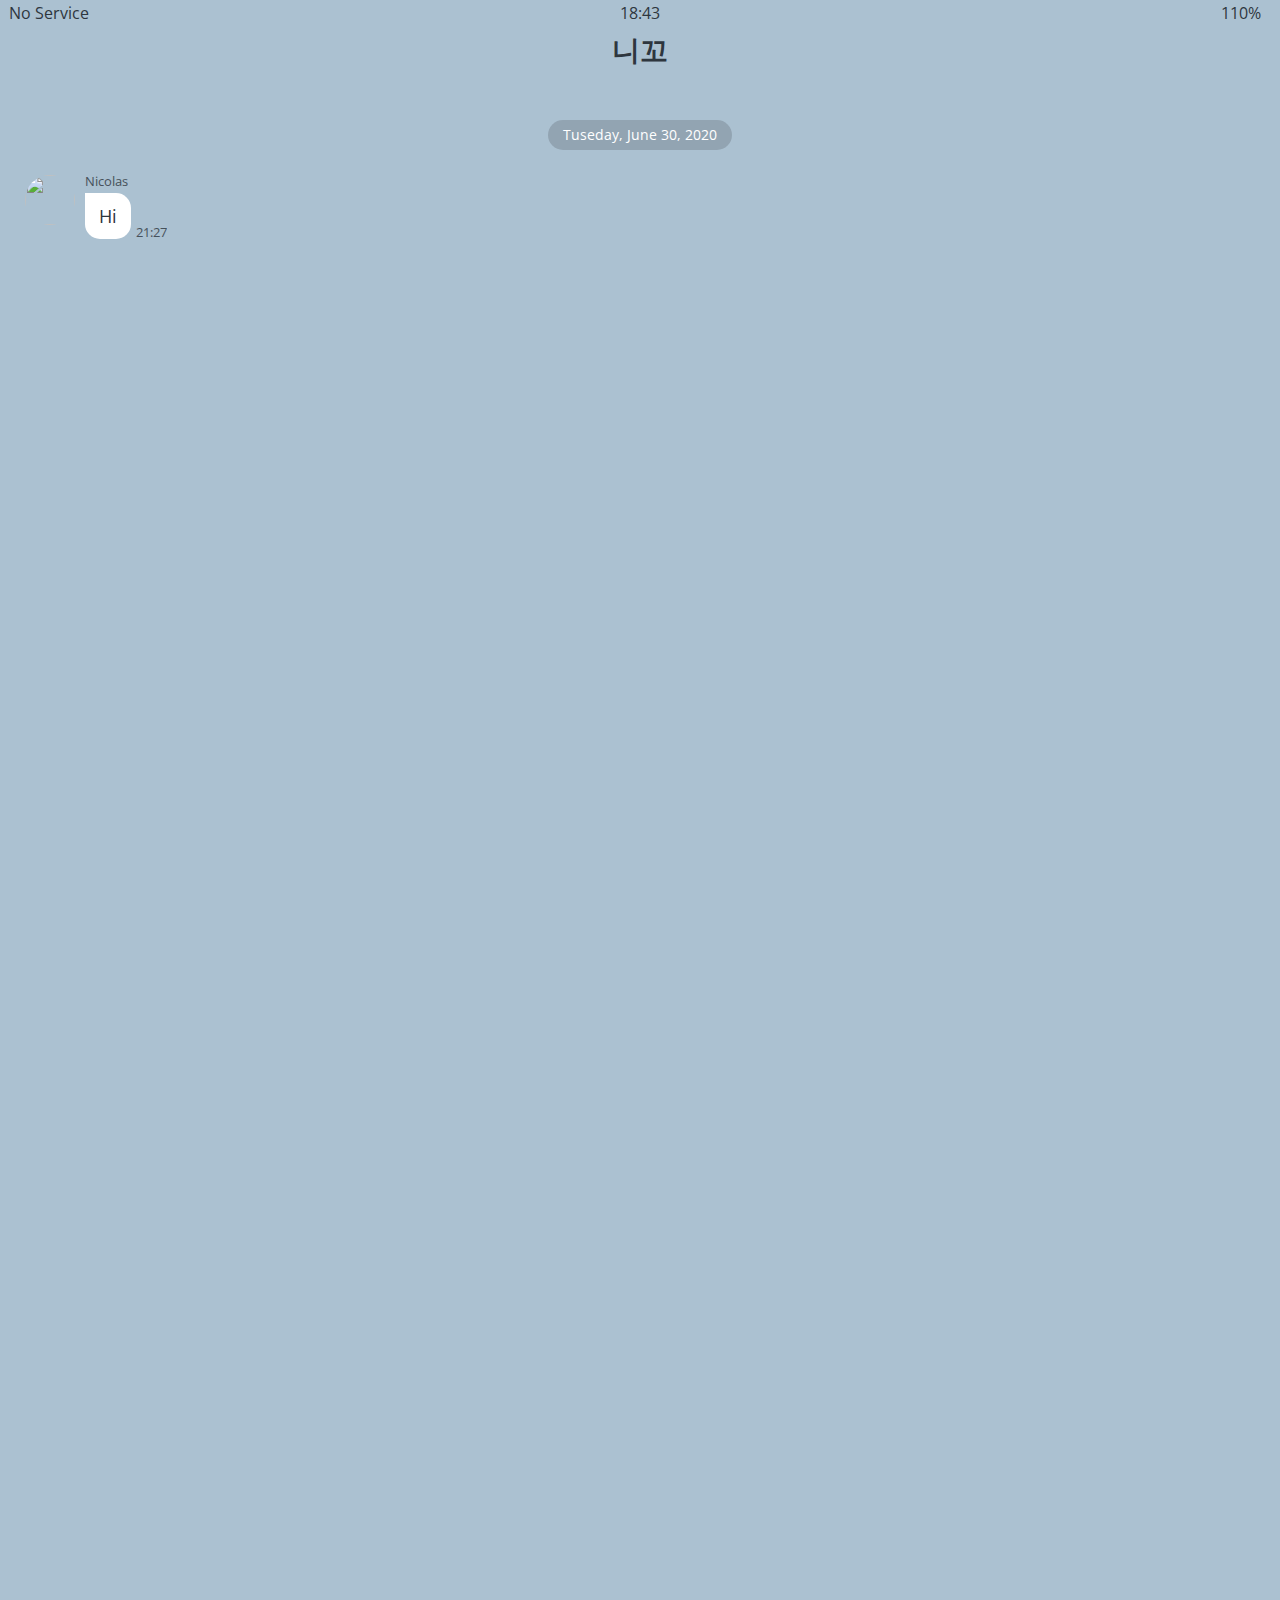
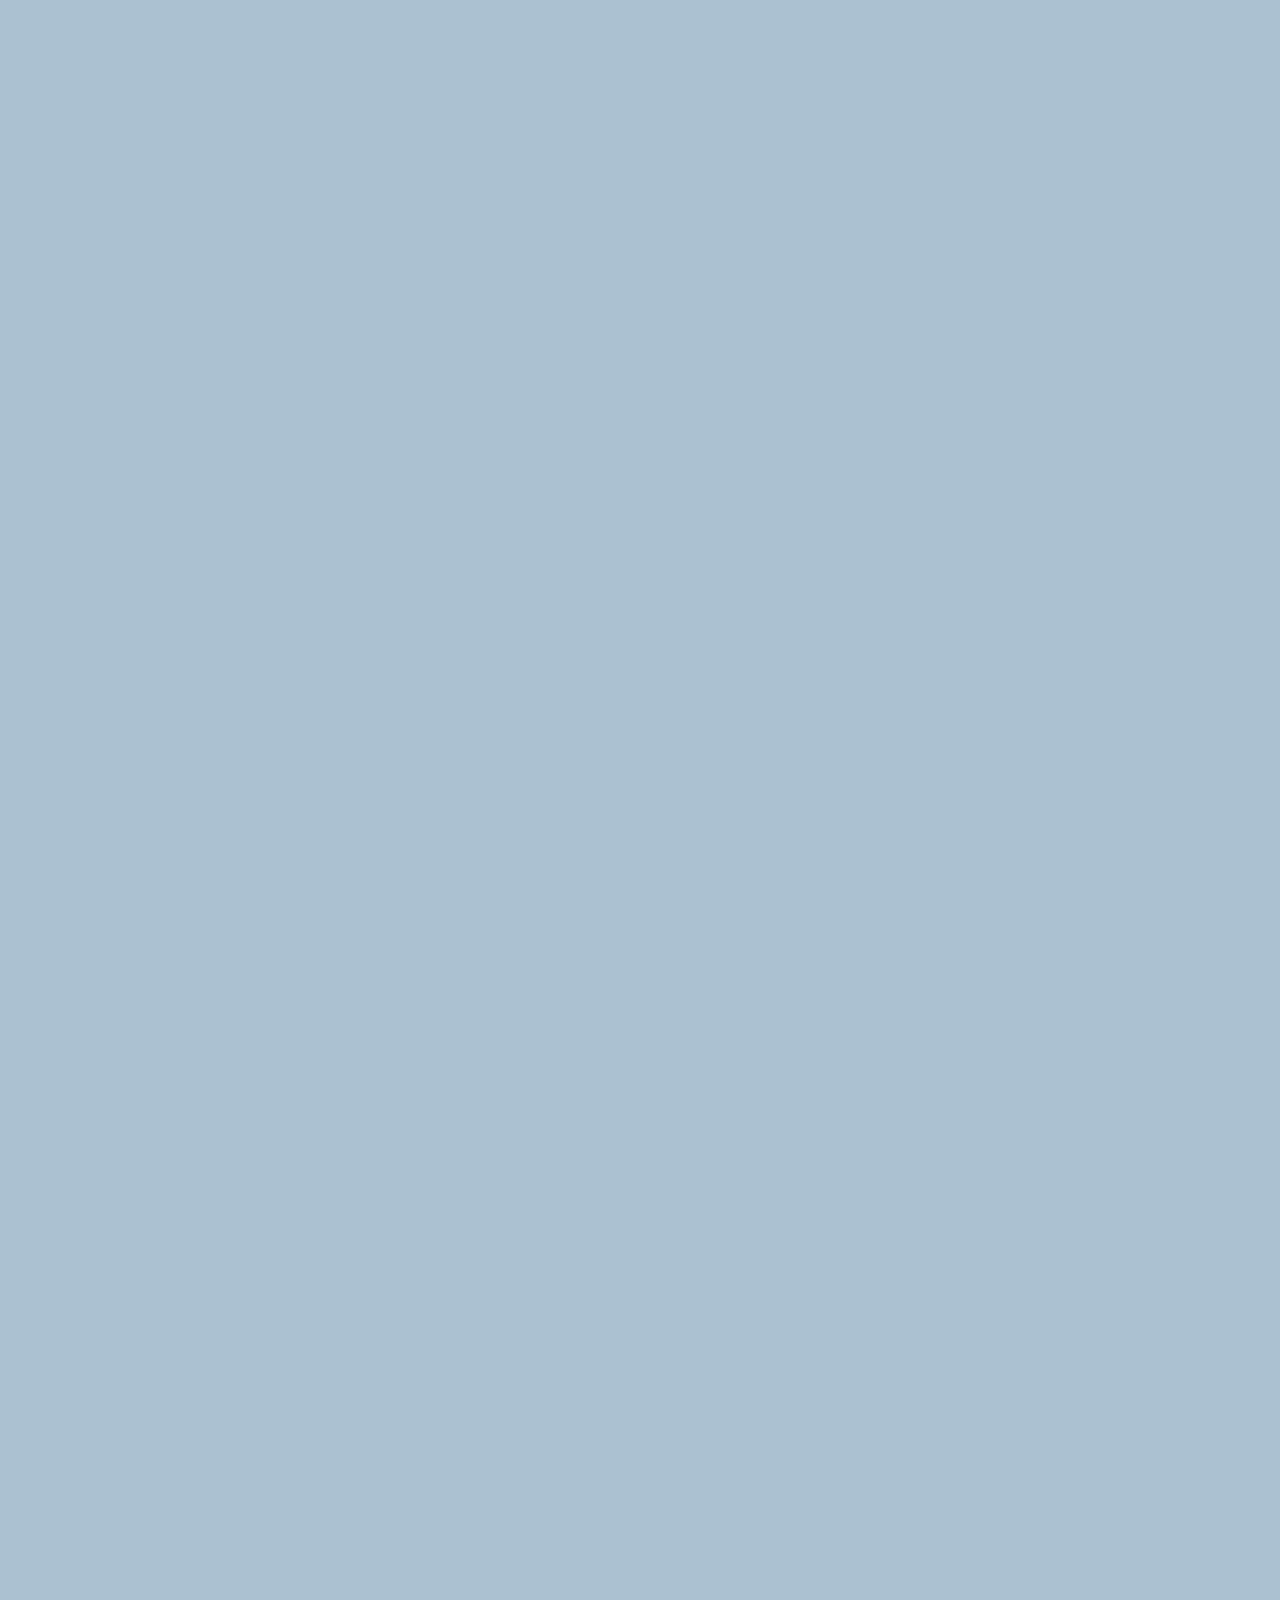
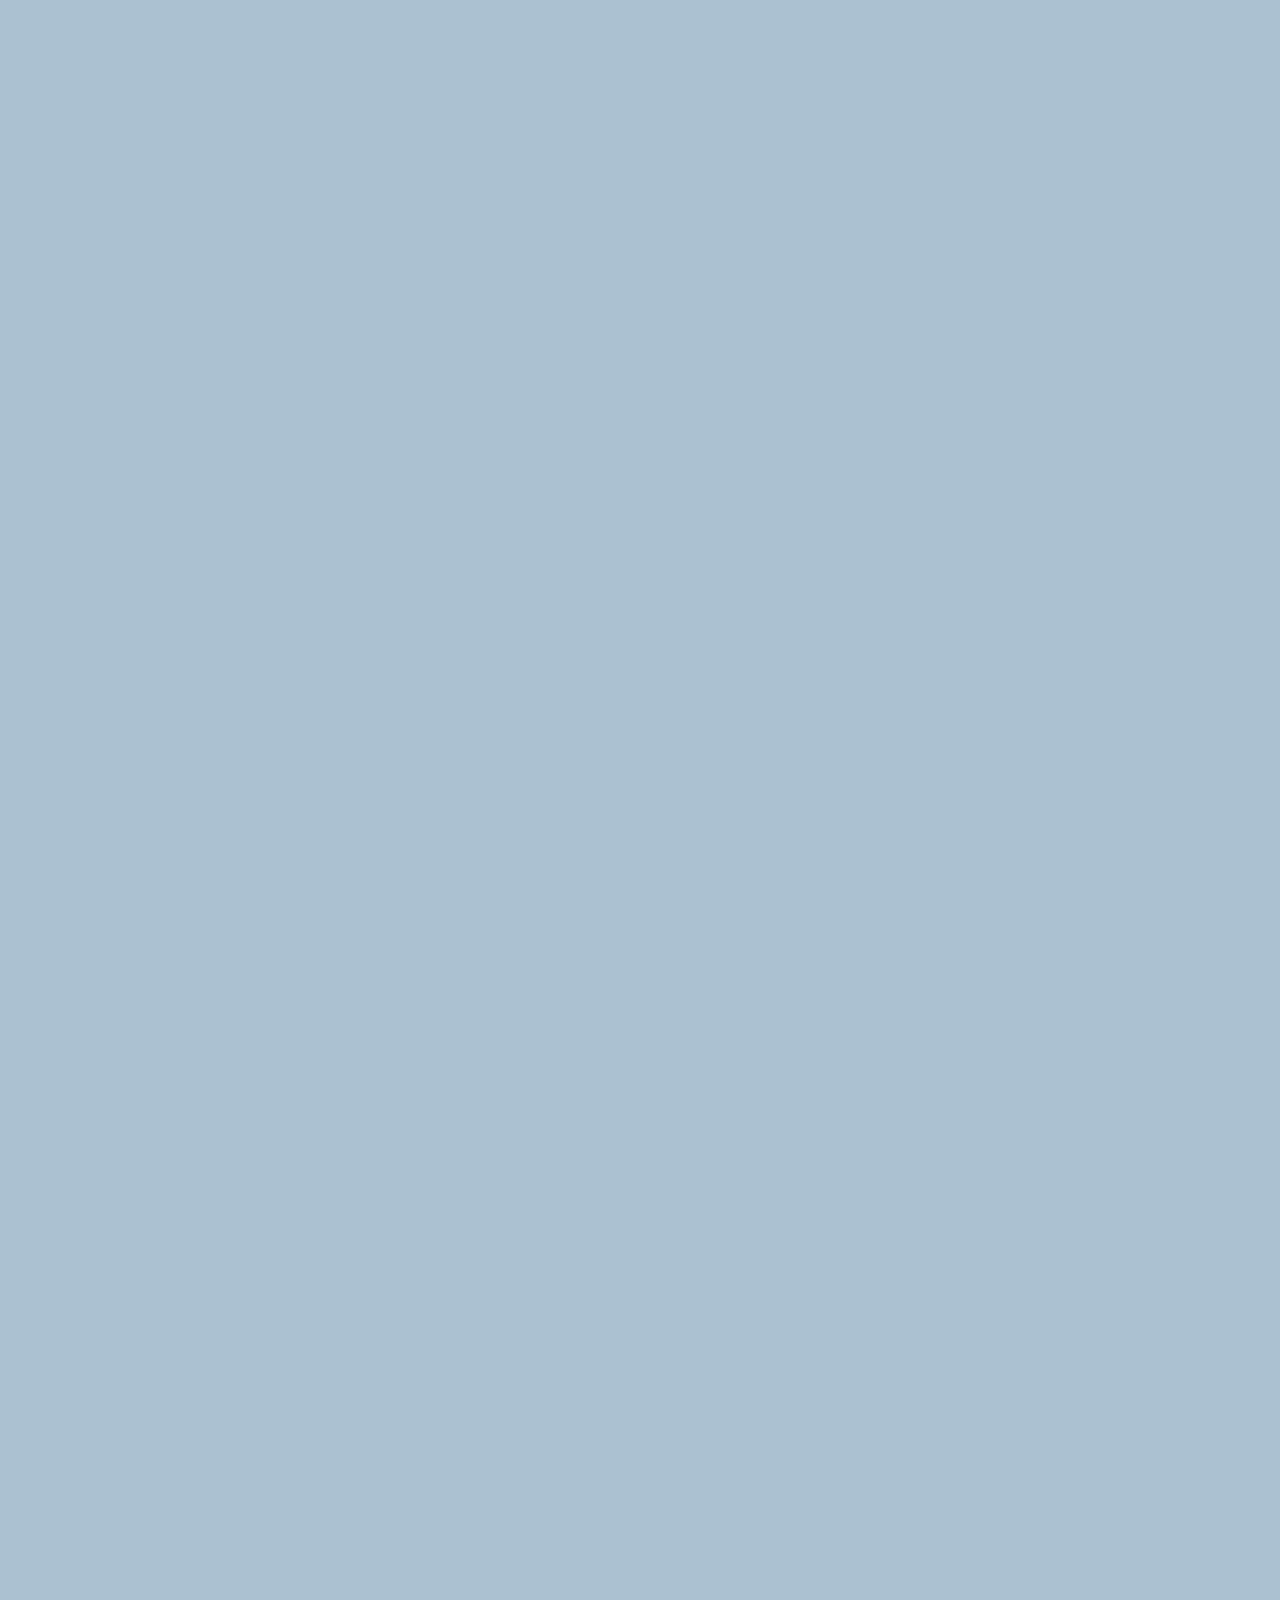
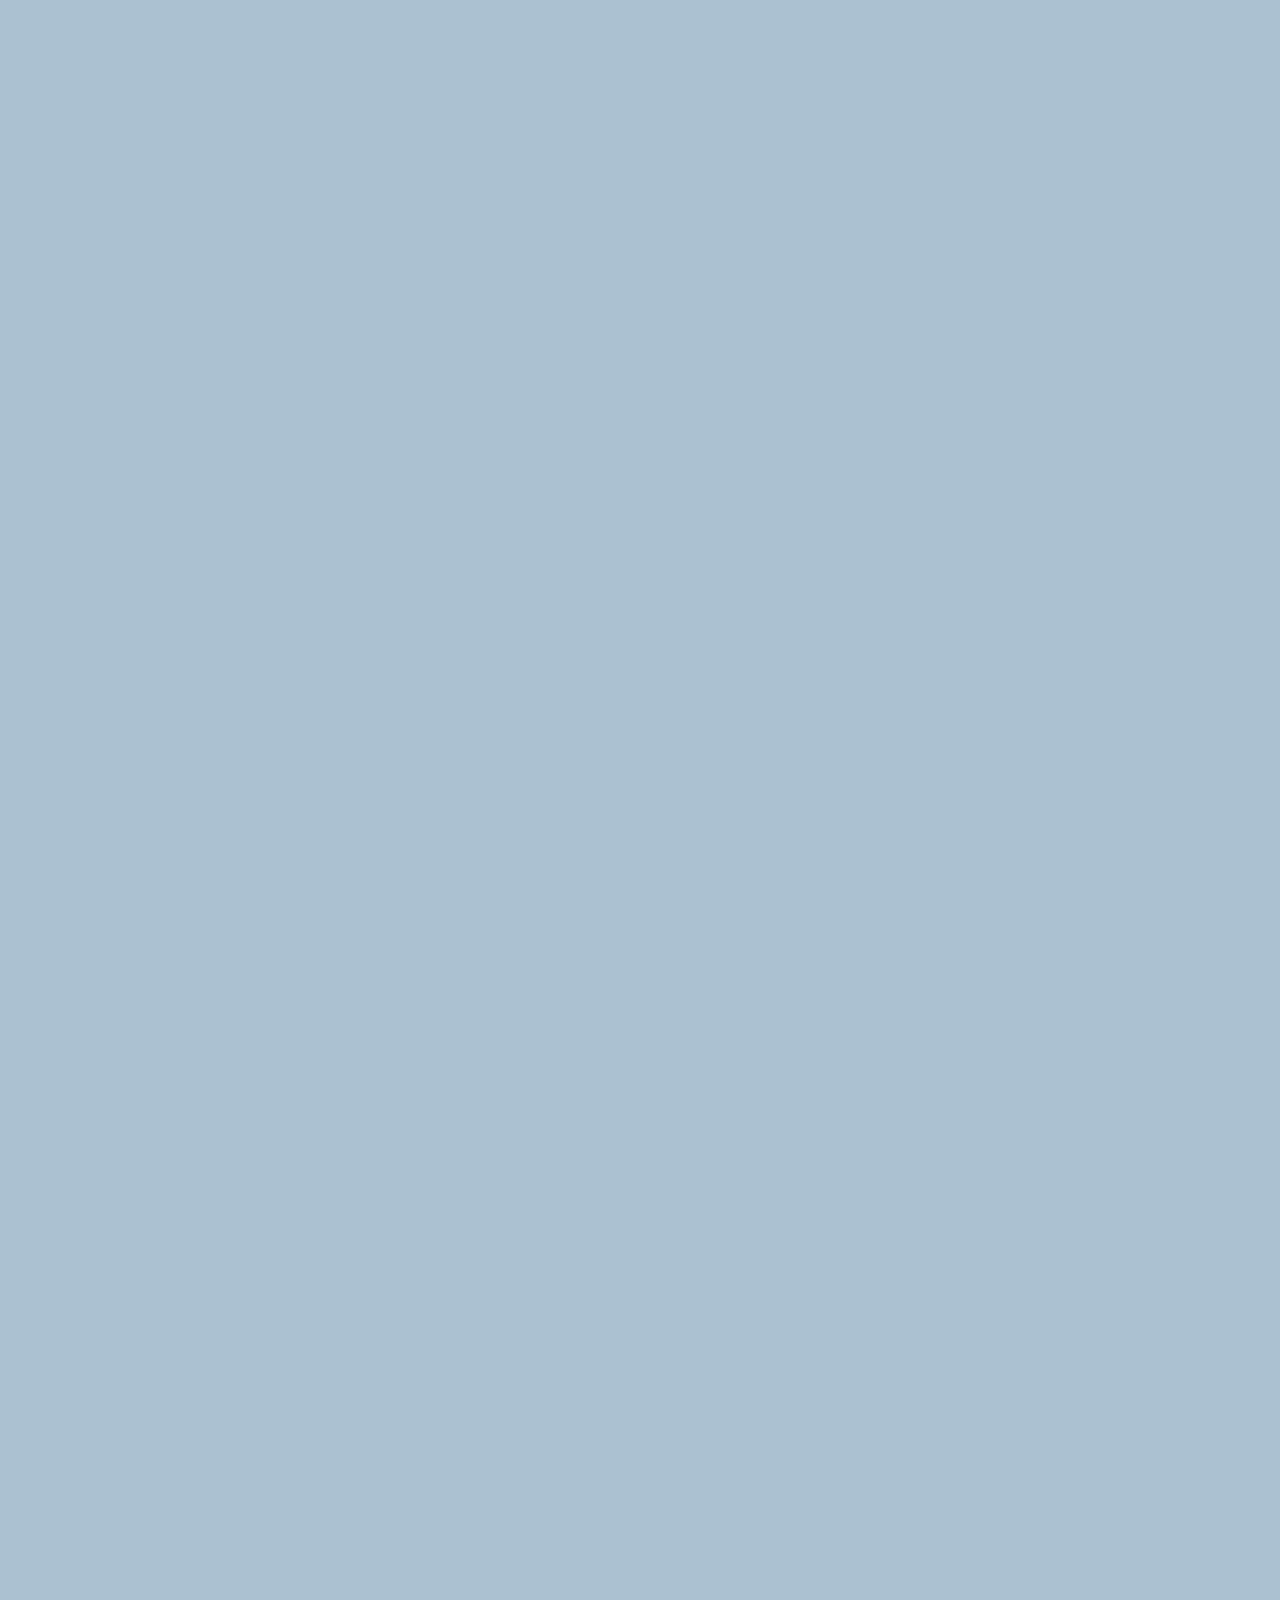
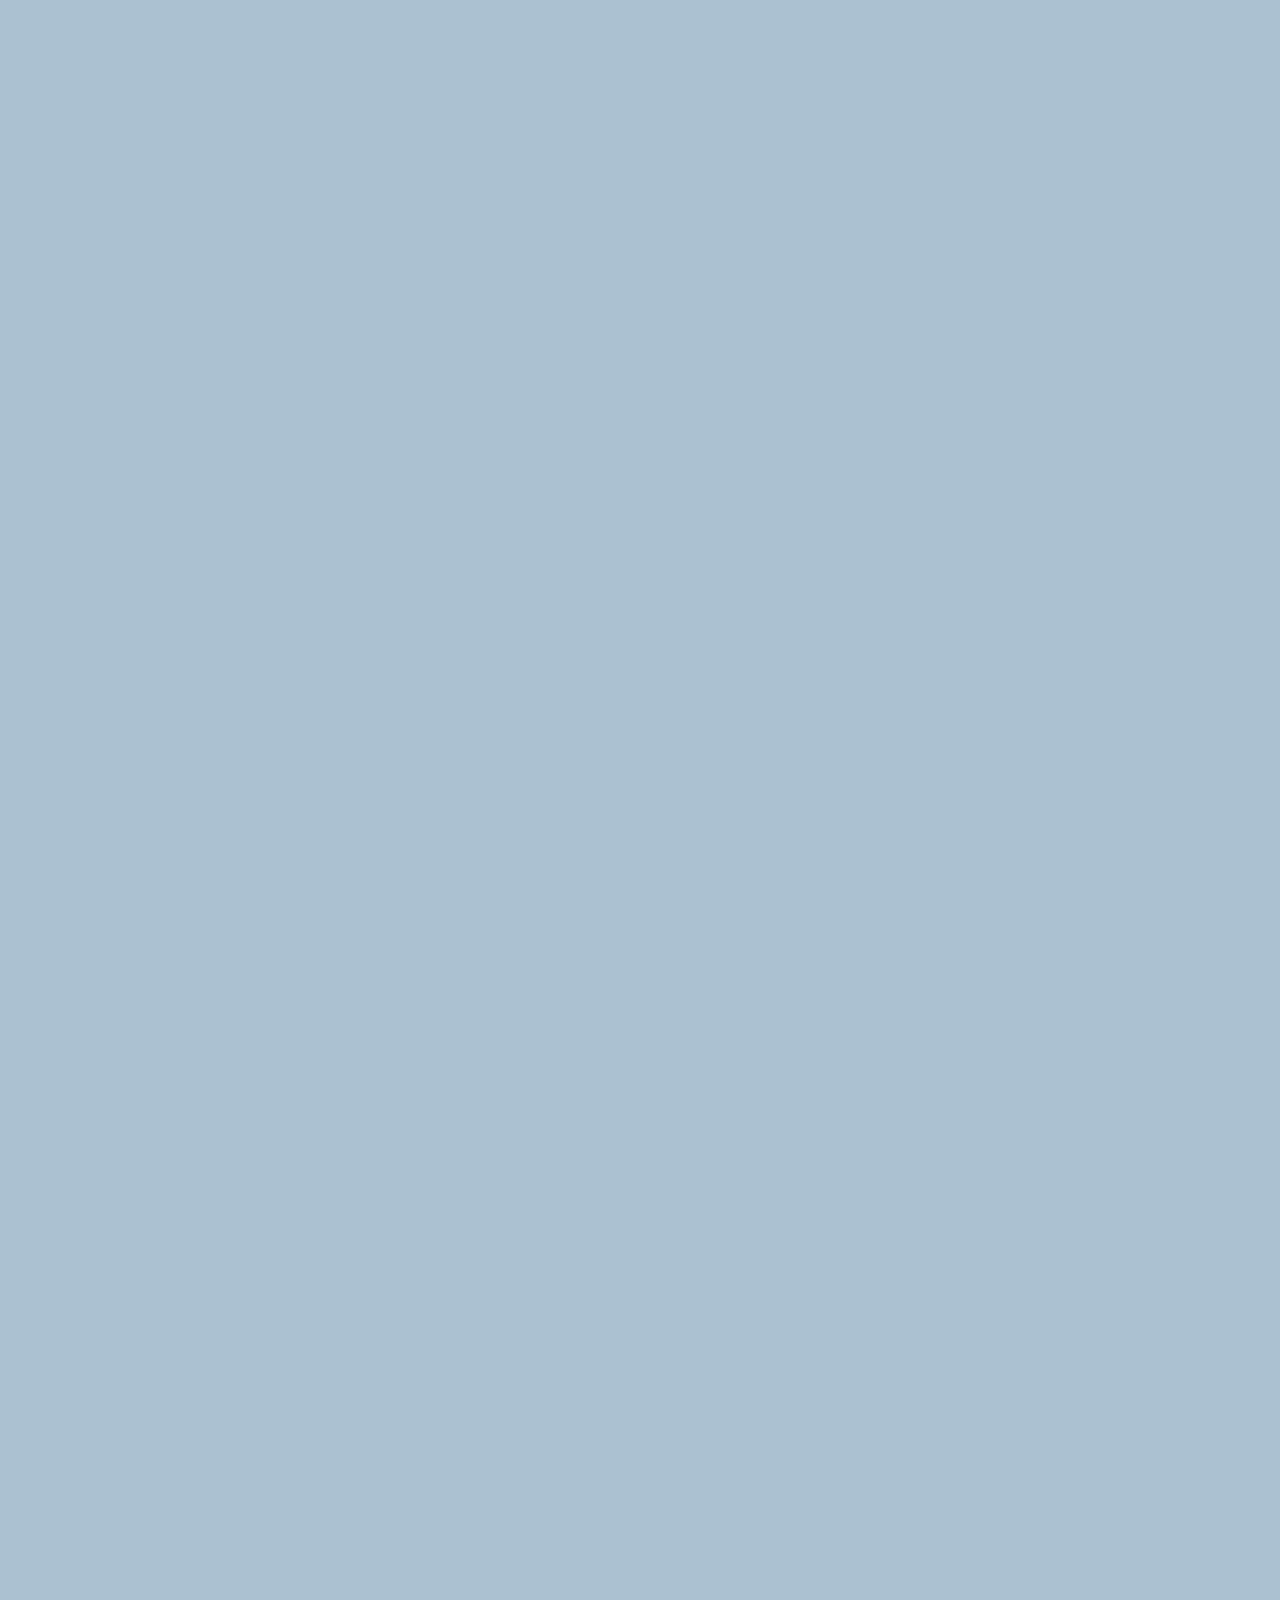
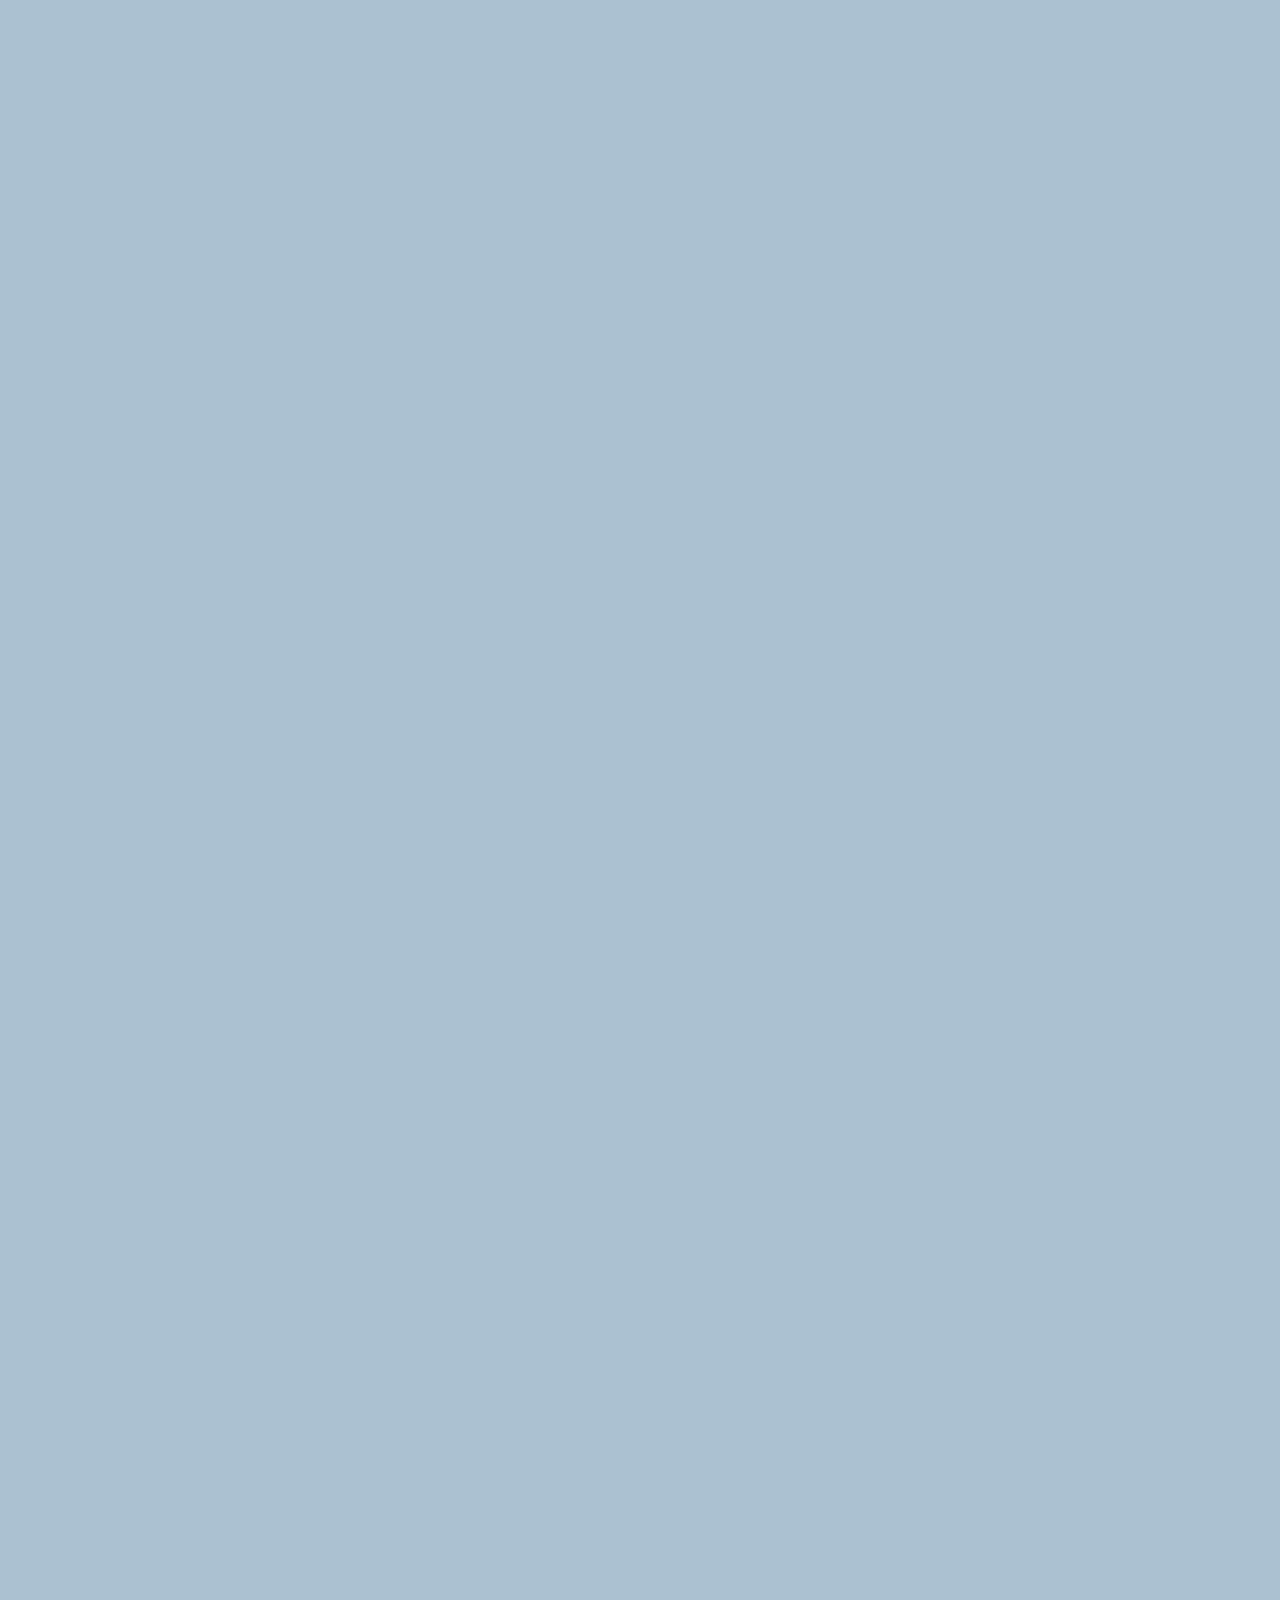
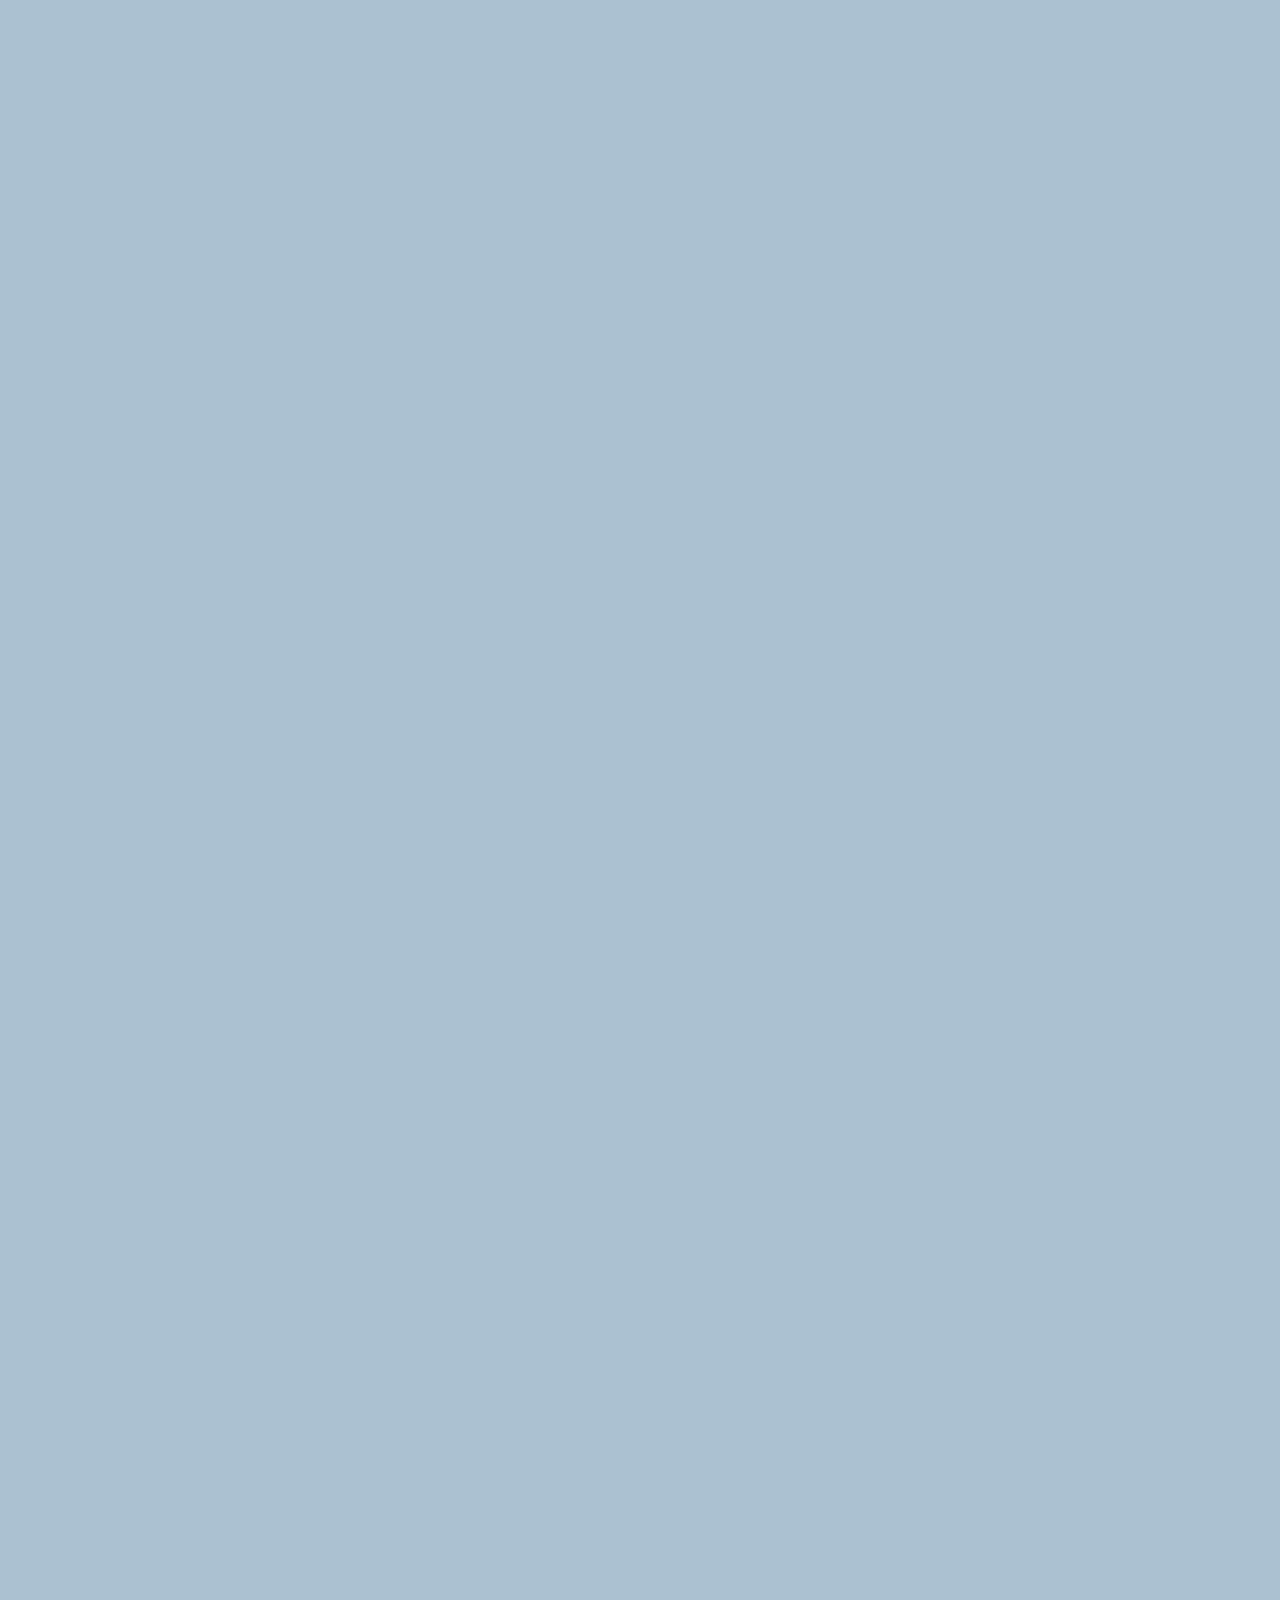
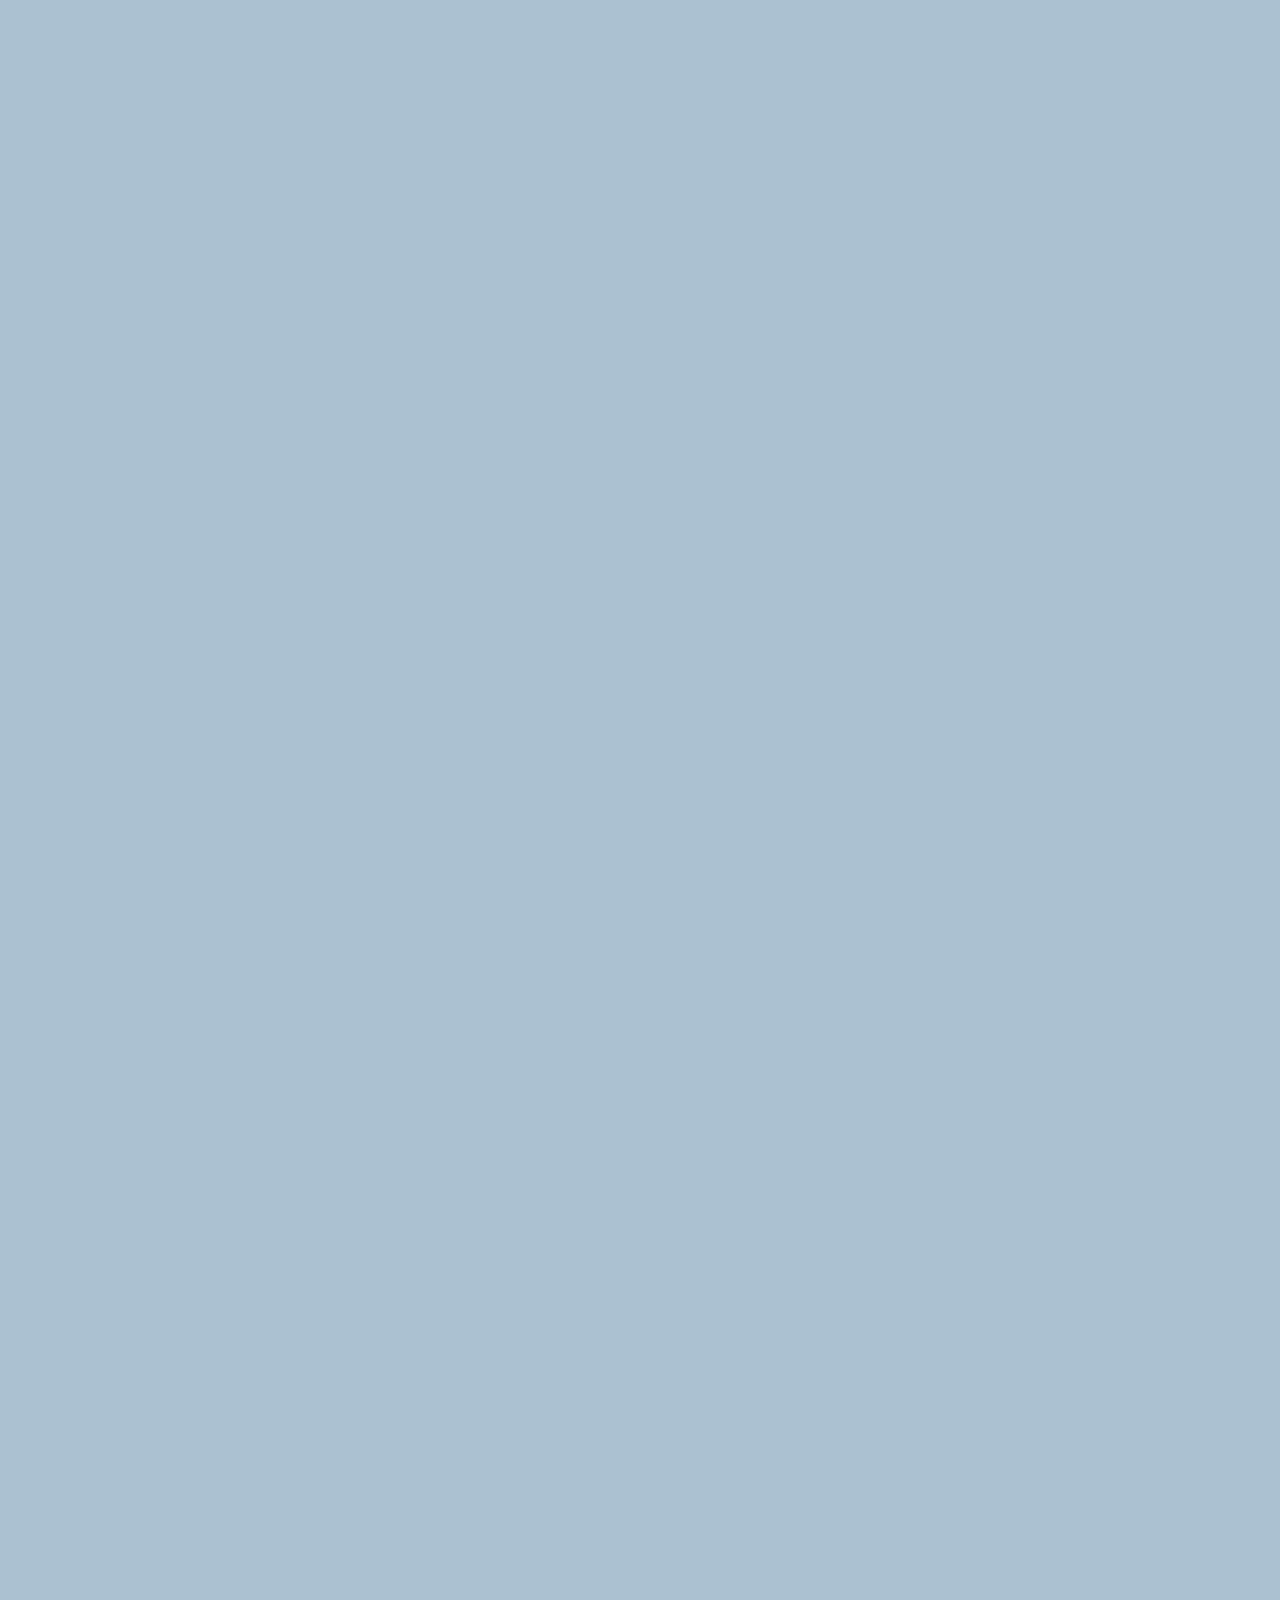
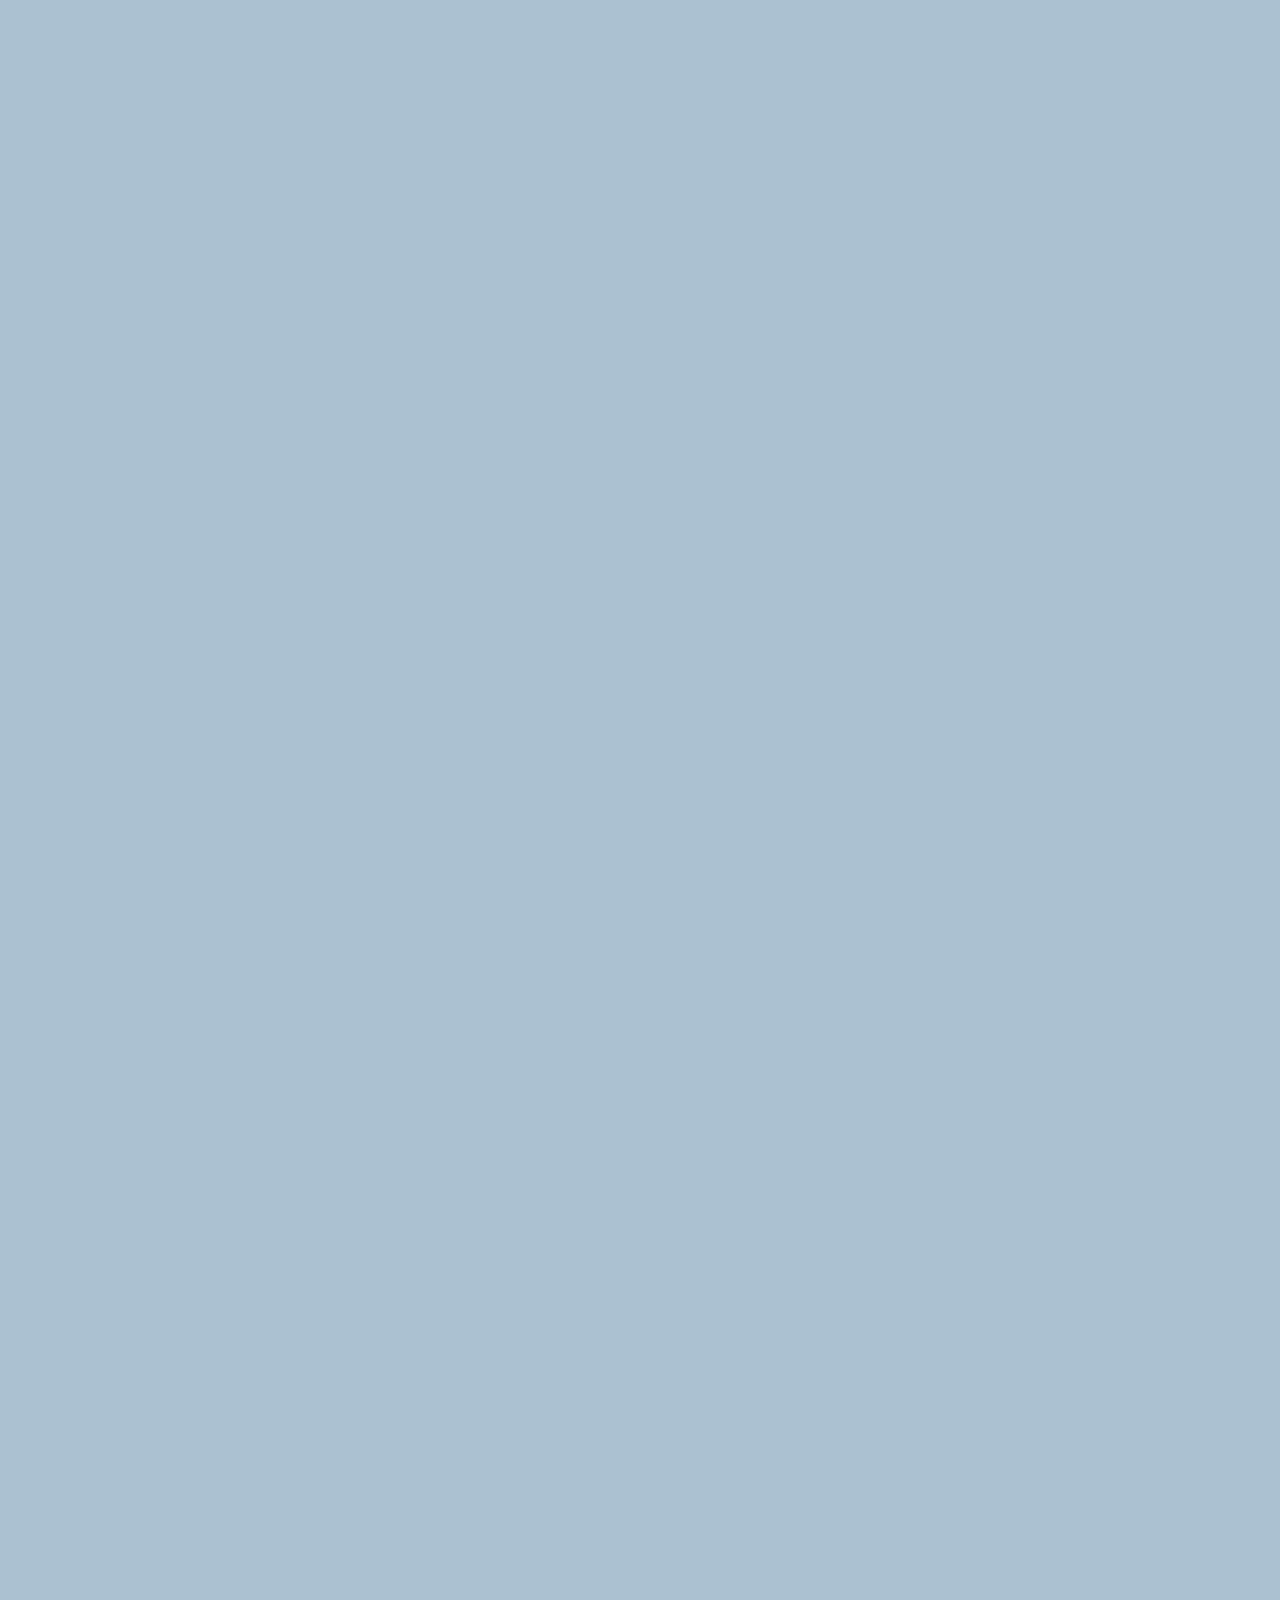
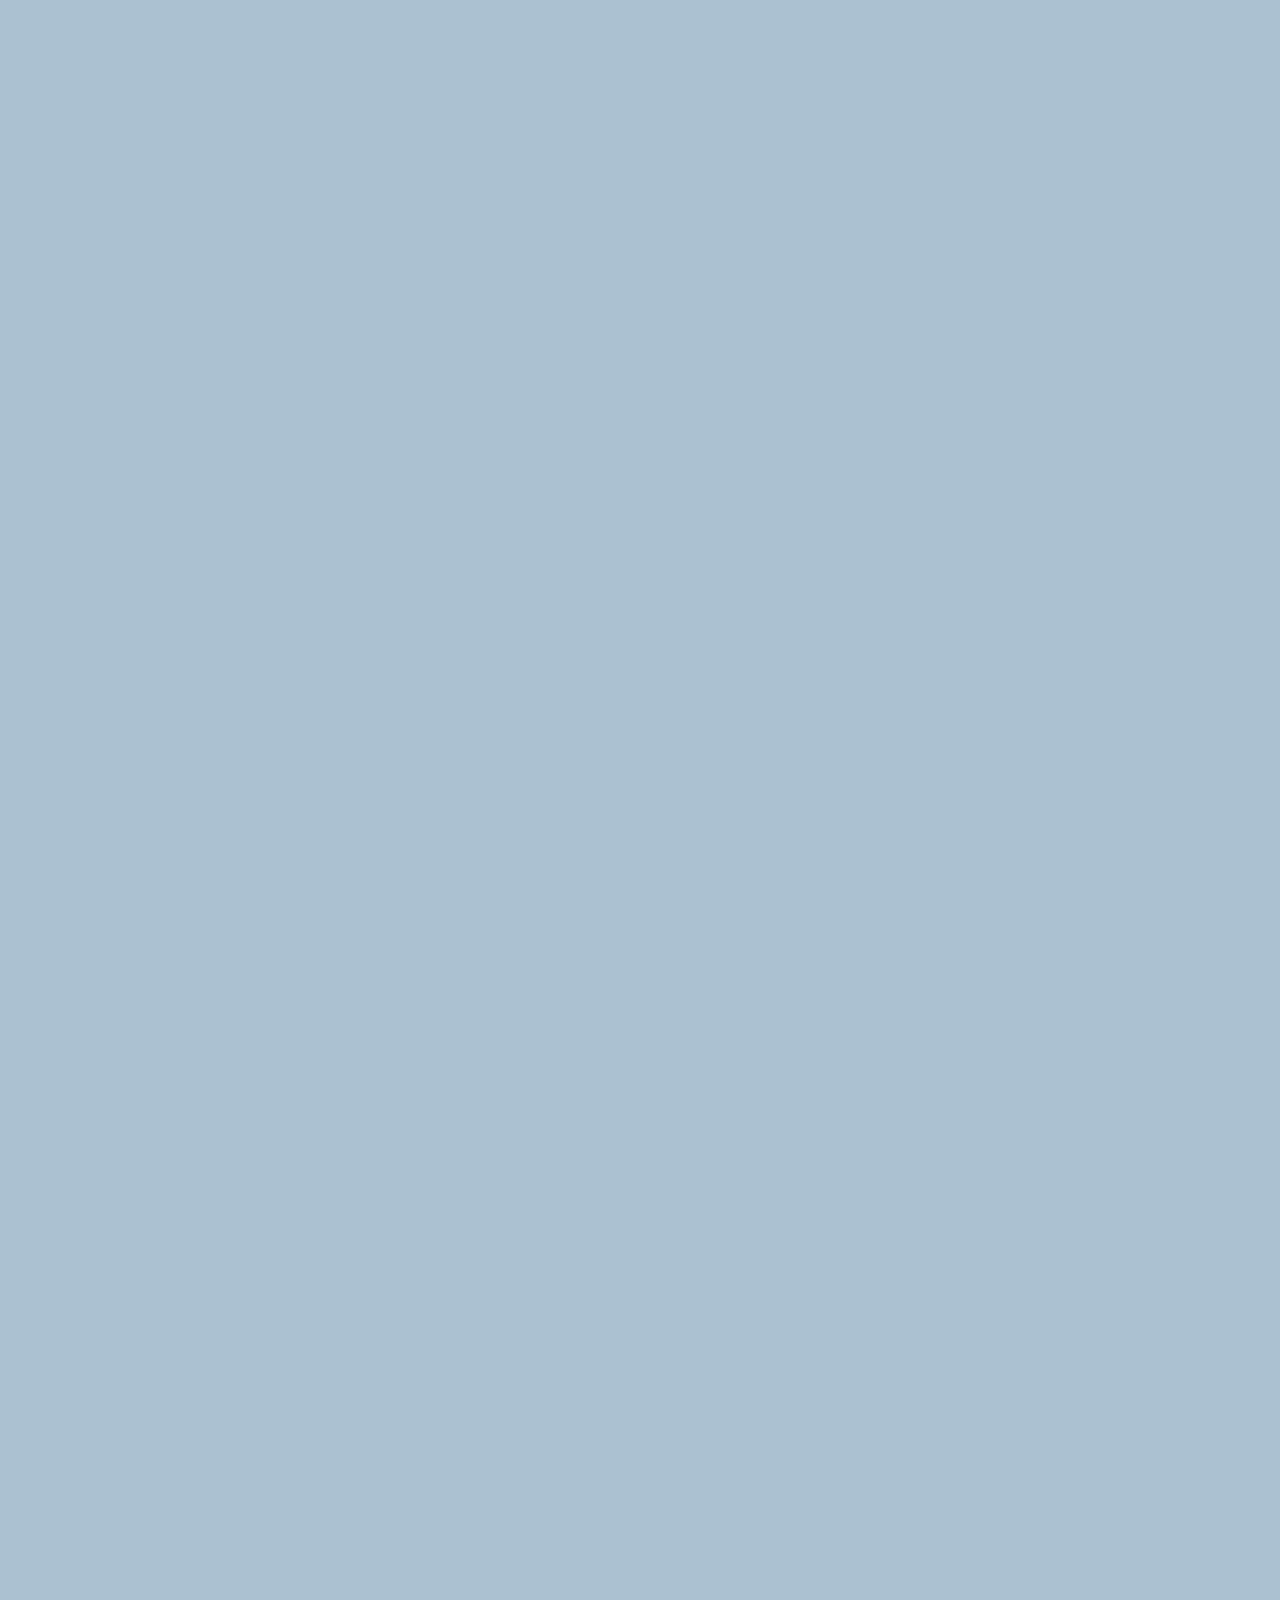
==== chat.html @ ce340d75 "21-01-19" ====
<!DOCTYPE html>
<html lang="en">

<head>
    <link rel="stylesheet" href="css/styles.css" />
    <meta charset="UTF-8">
    <meta http-equiv="X-UA-Compatible" content="IE=edge">
    <meta name="viewport" content="width=device-width, initial-scale=1.0">
    <title>Chat w/ Nico - Kokoa Talk</title>
</head>

<body id="chat-screen">
    <div class="status-bar">
        <div class="status-bar__column">
            <span>No Service</span>
            <!-- To Do : Wifi Icon -->
            <i class="fas fa-wifi"></i>
        </div>
        <div class="status-bar__column">
            <span>18:43</span>
        </div>
        <div class="status-bar__column">
            <span>110%</span>
            <!-- Battery Icon-->
            <!-- Lightning Icon-->
            <i class="fas fa-battery-full fa-lg"></i>
            <i class="fas fa-bolt"></i>

        </div>
    </div>

    <header class="alt-header">
        <div class="alt-header__column">
            <a href="chats.html">
                <i class="fas fa-angle-left fa-3x"></i>
            </a>
        </div>
        <div class="alt-header__column">
            <h1 class="alt-header__title">니꼬</h1>
        </div>
        <div class="alt-header__column">
            <span><i class="fas fa-search fa-lg"></i></span>
            <span><i class="fas fa-bars fa-lg"></i></span>
        </div>

    </header>


    <main class="main-screen main-chat">
        <div class="chat__timestamp">
            Tuseday, June 30, 2020
        </div>
        <div class="message-row">
        <img src="https://avatars3.githubusercontent.com/u/3612017">
        <div class="message-row__content">
            <span class="message__author">Nicolas</span>
            <div class="message__info">
                <span class="message__bubble">Hi</span>
                <span class="message__time">21:27</span>
            </div>
        </div>
        </div>
        
        <div>

        </div>
    </main>


   

    <script src="https://kit.fontawesome.com/6478f529f2.js" crossorigin="anonymous"></script>
</body>

</html>
---- css/styles.css ----
@import url("https://fonts.googleapis.com/css2?family=Open+Sans:wght@400;600&display=swap");
@import "variables.css";
@import "reset.css";
/* screens */
@import "screens/login.css";
@import "screens/friends.css";
@import "screens/find.css";
@import "screens/more.css";
@import "screens/settings.css";

/* components */
@import "components/status-bar.css";
@import "components/nav-bar.css";
@import "components/screen-header.css";
@import "components/user-component.css";
@import "components/badge.css";
@import "components/point.css";
@import "components/icon-row.css";
@import "components/alt-screen-header.css";
@import "components/chat.css";

body {
  font-family: "Open Sans", sans-serif;
  color: #2e363e;
}

.main-screen {
  padding: 0px var(--horizontal-space);
}
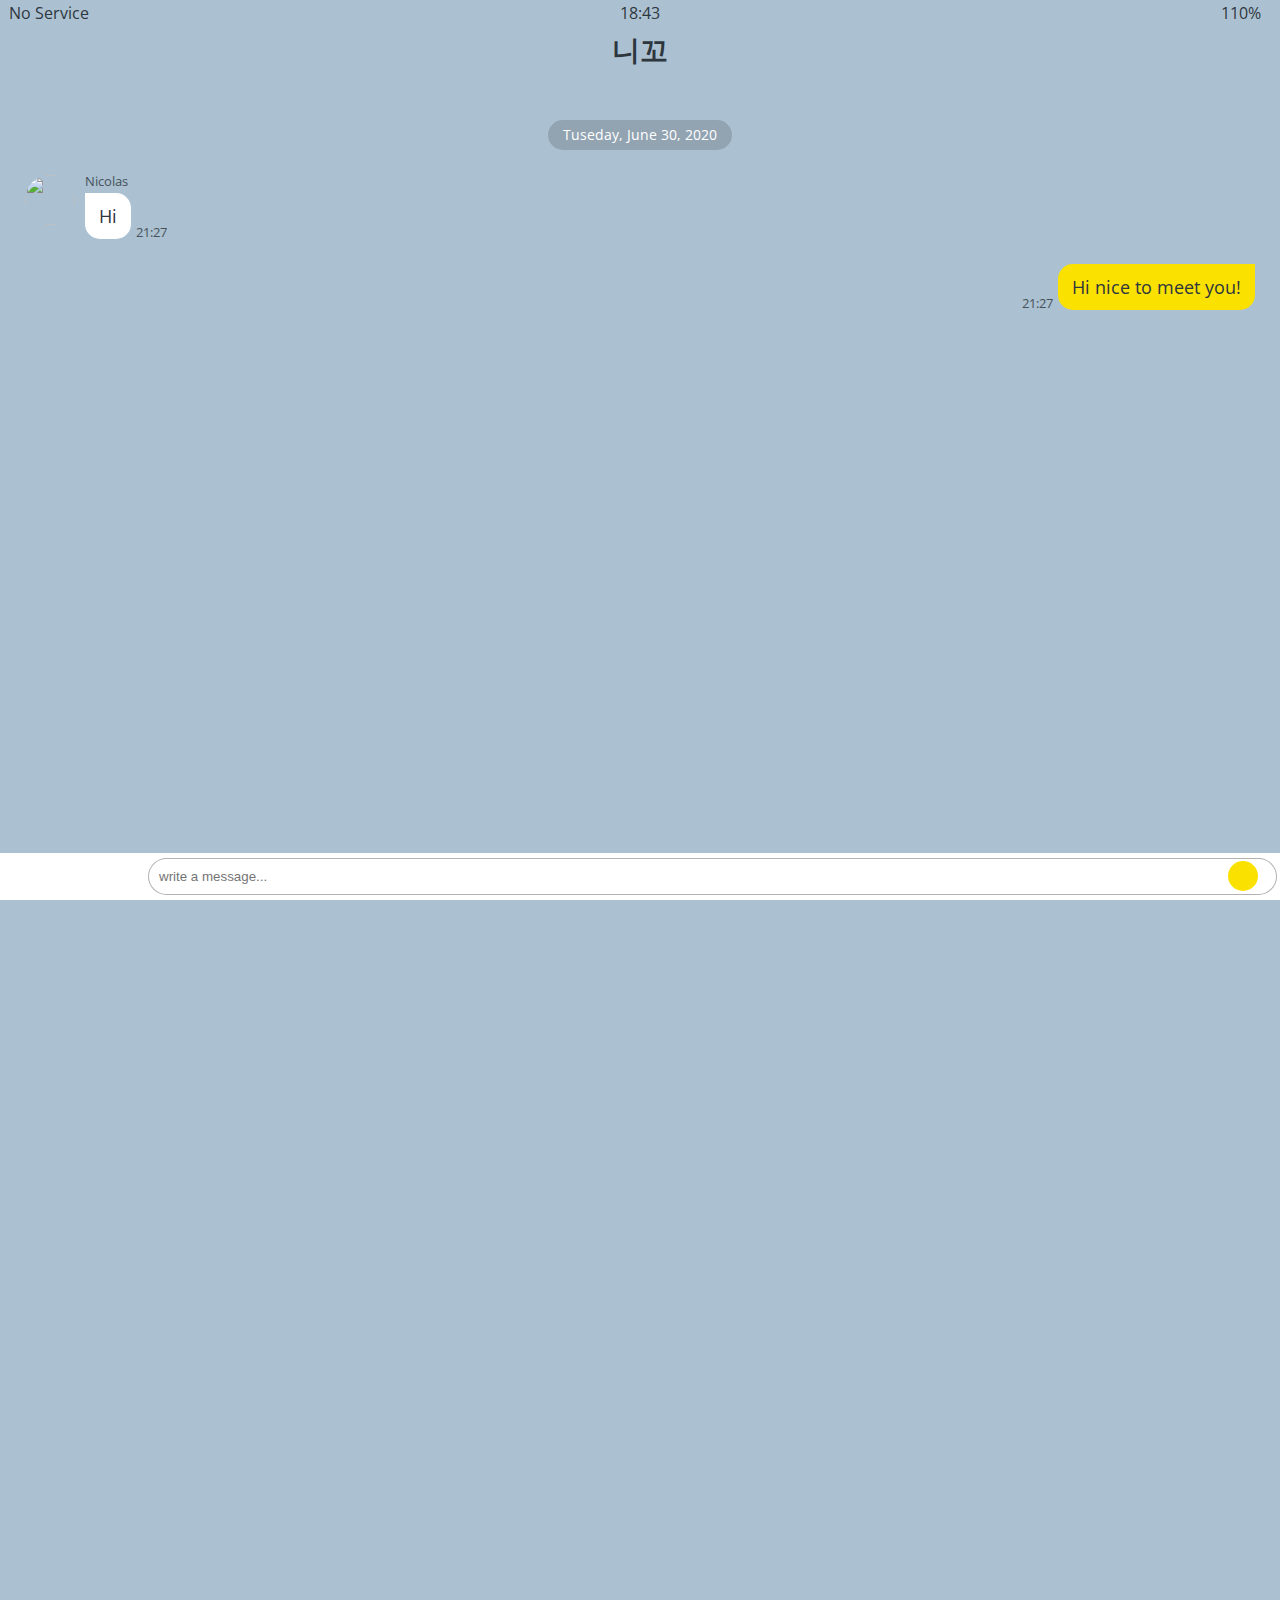
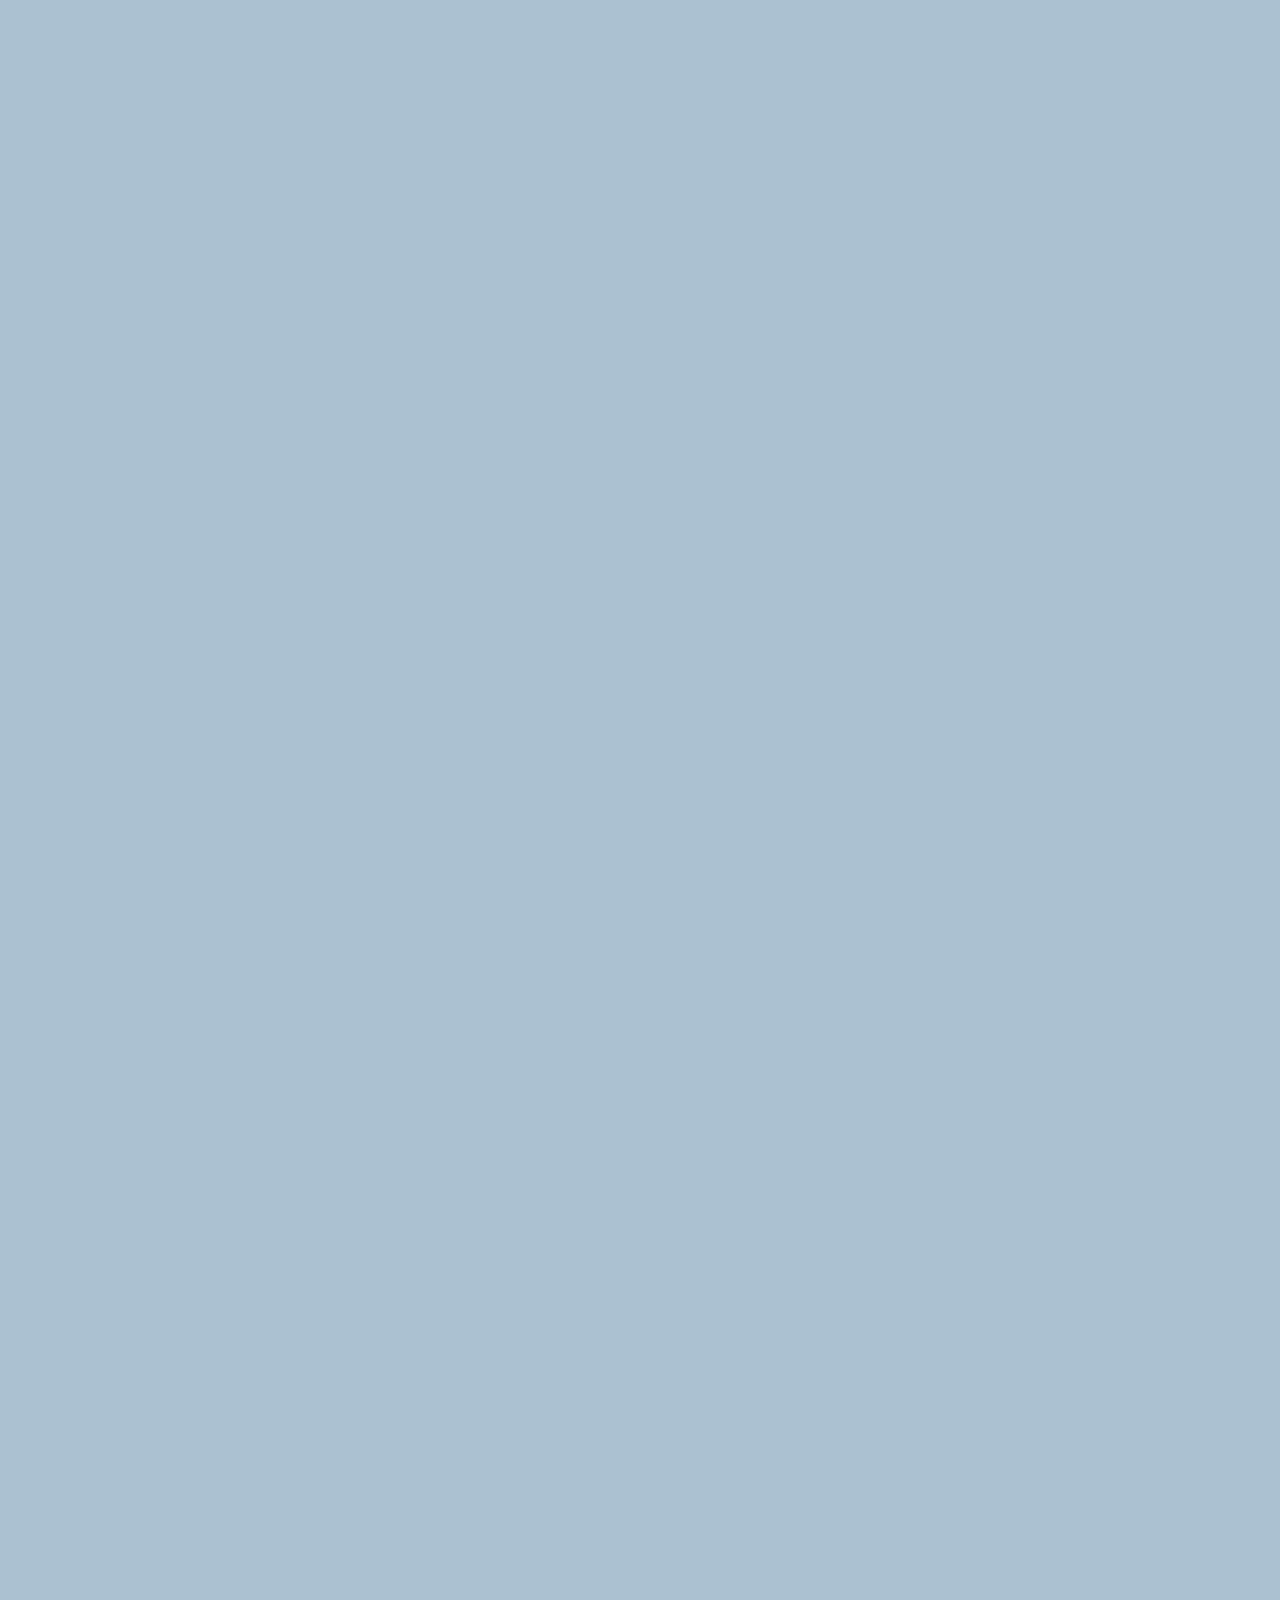
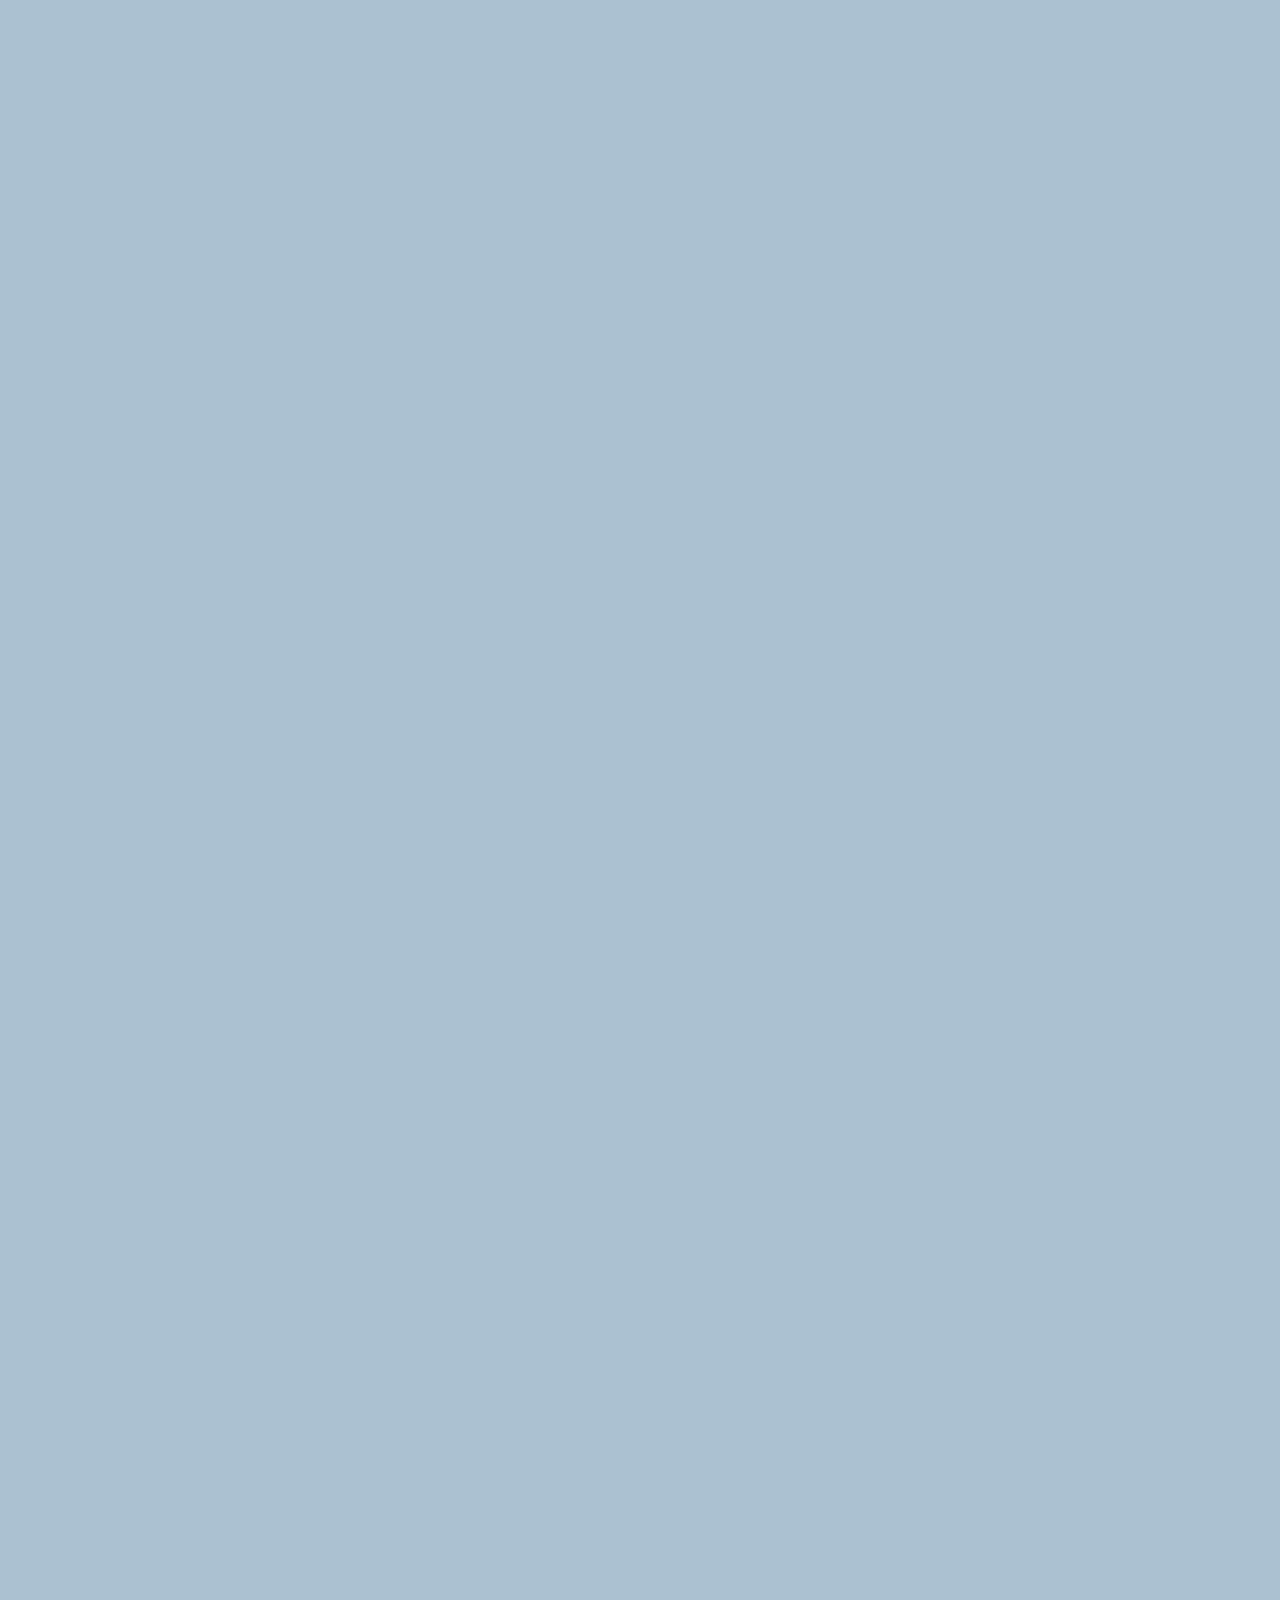
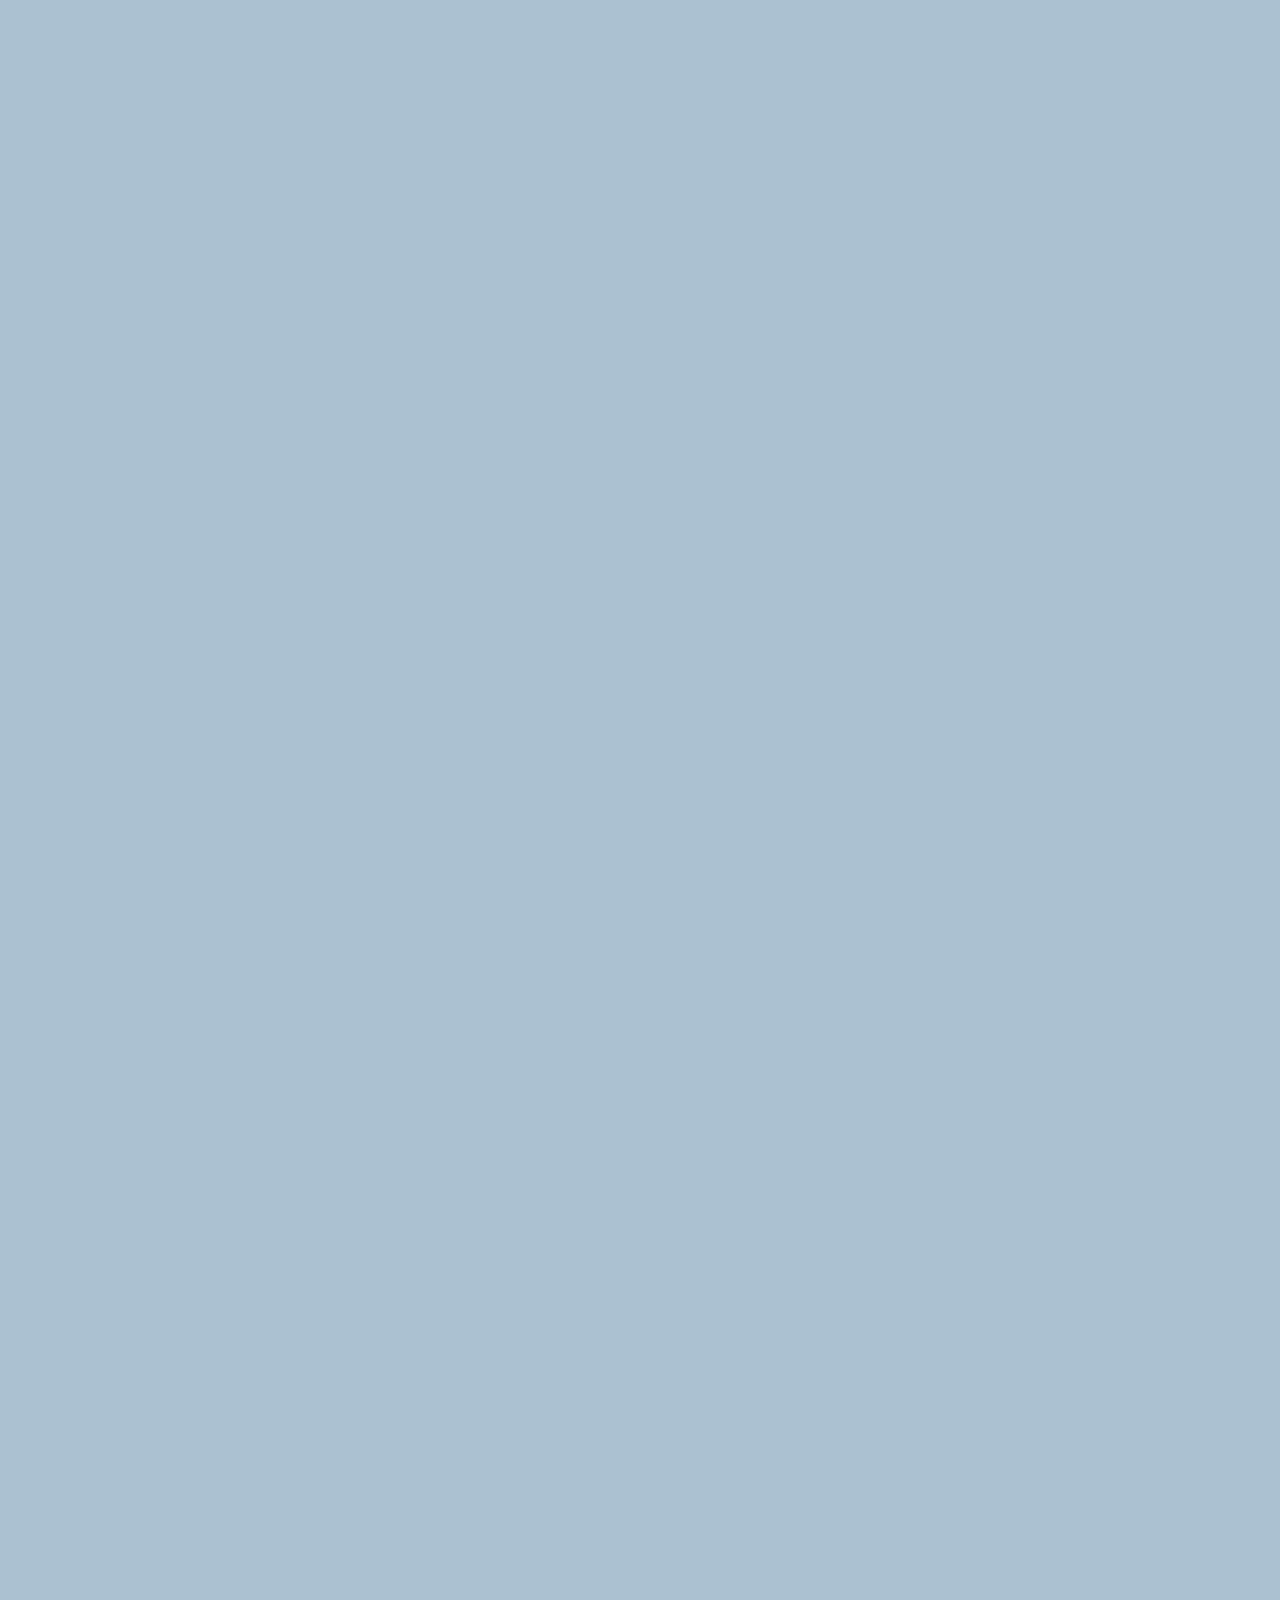
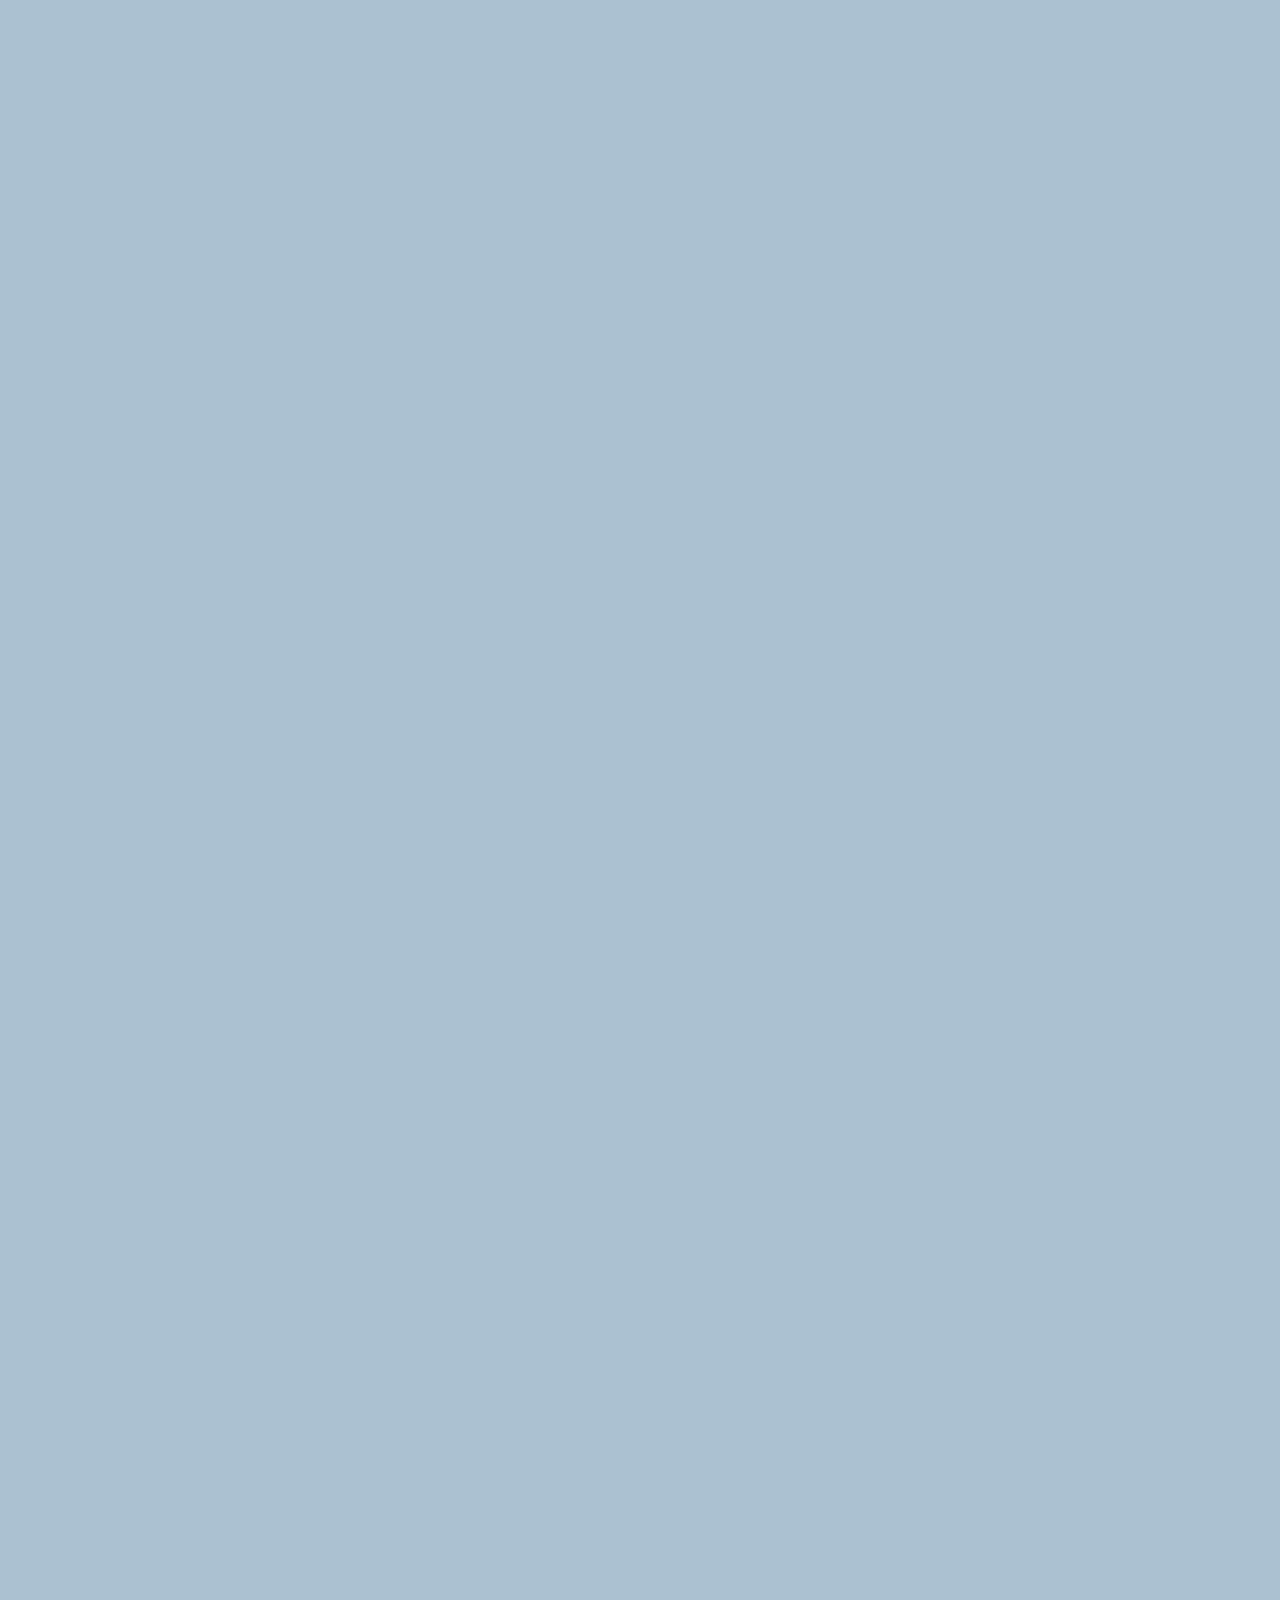
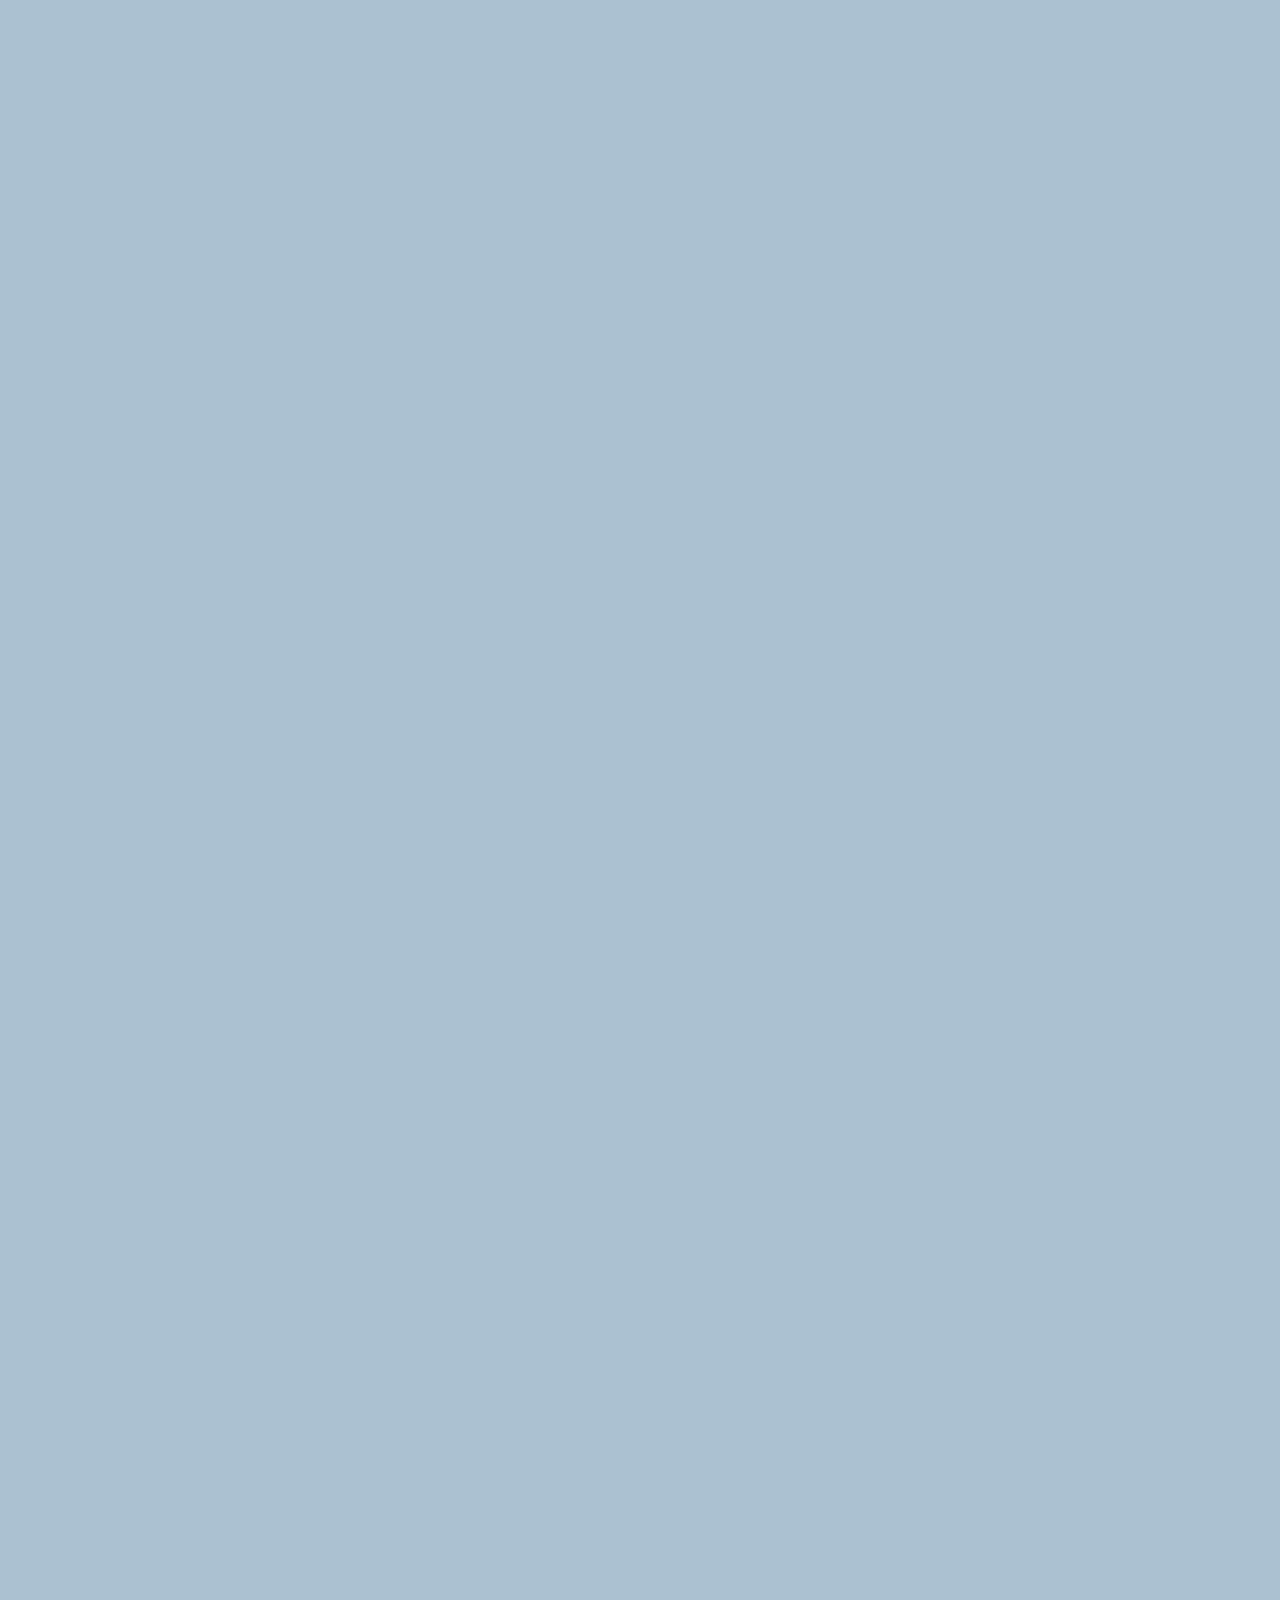
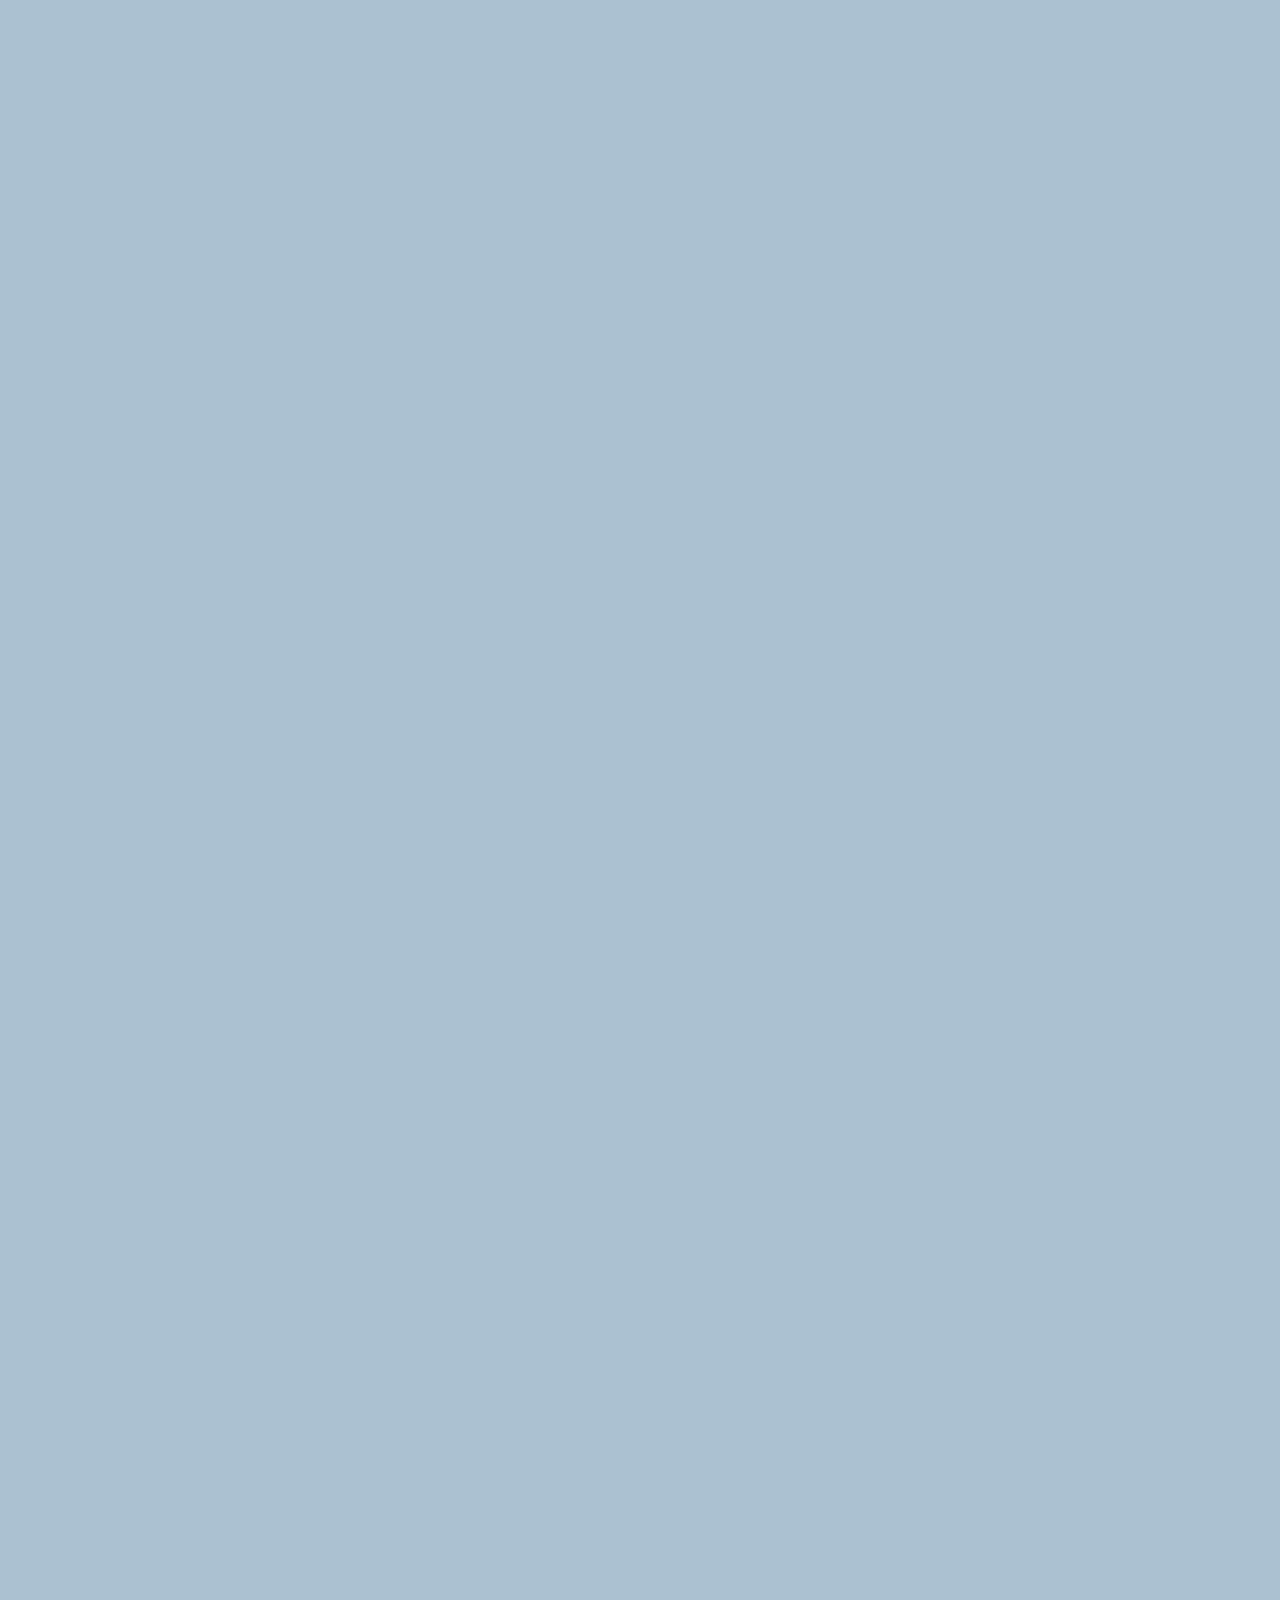
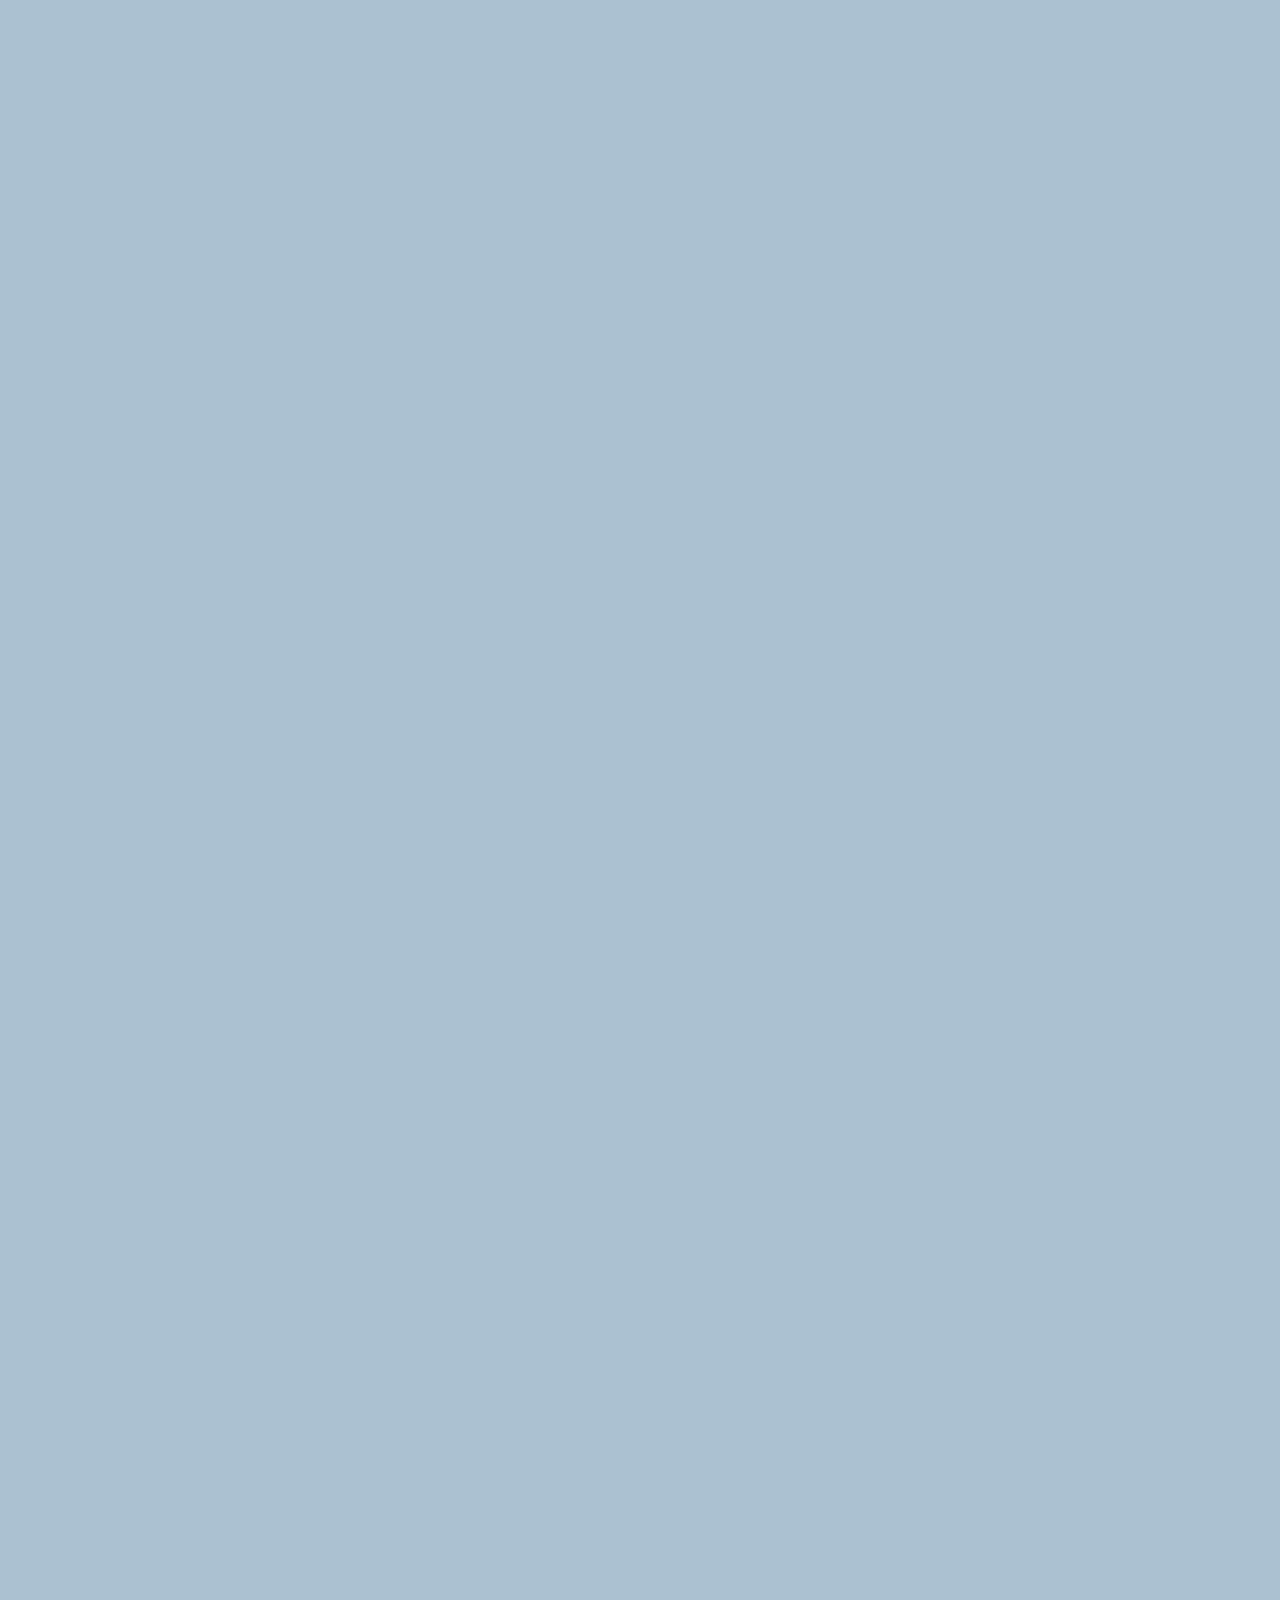
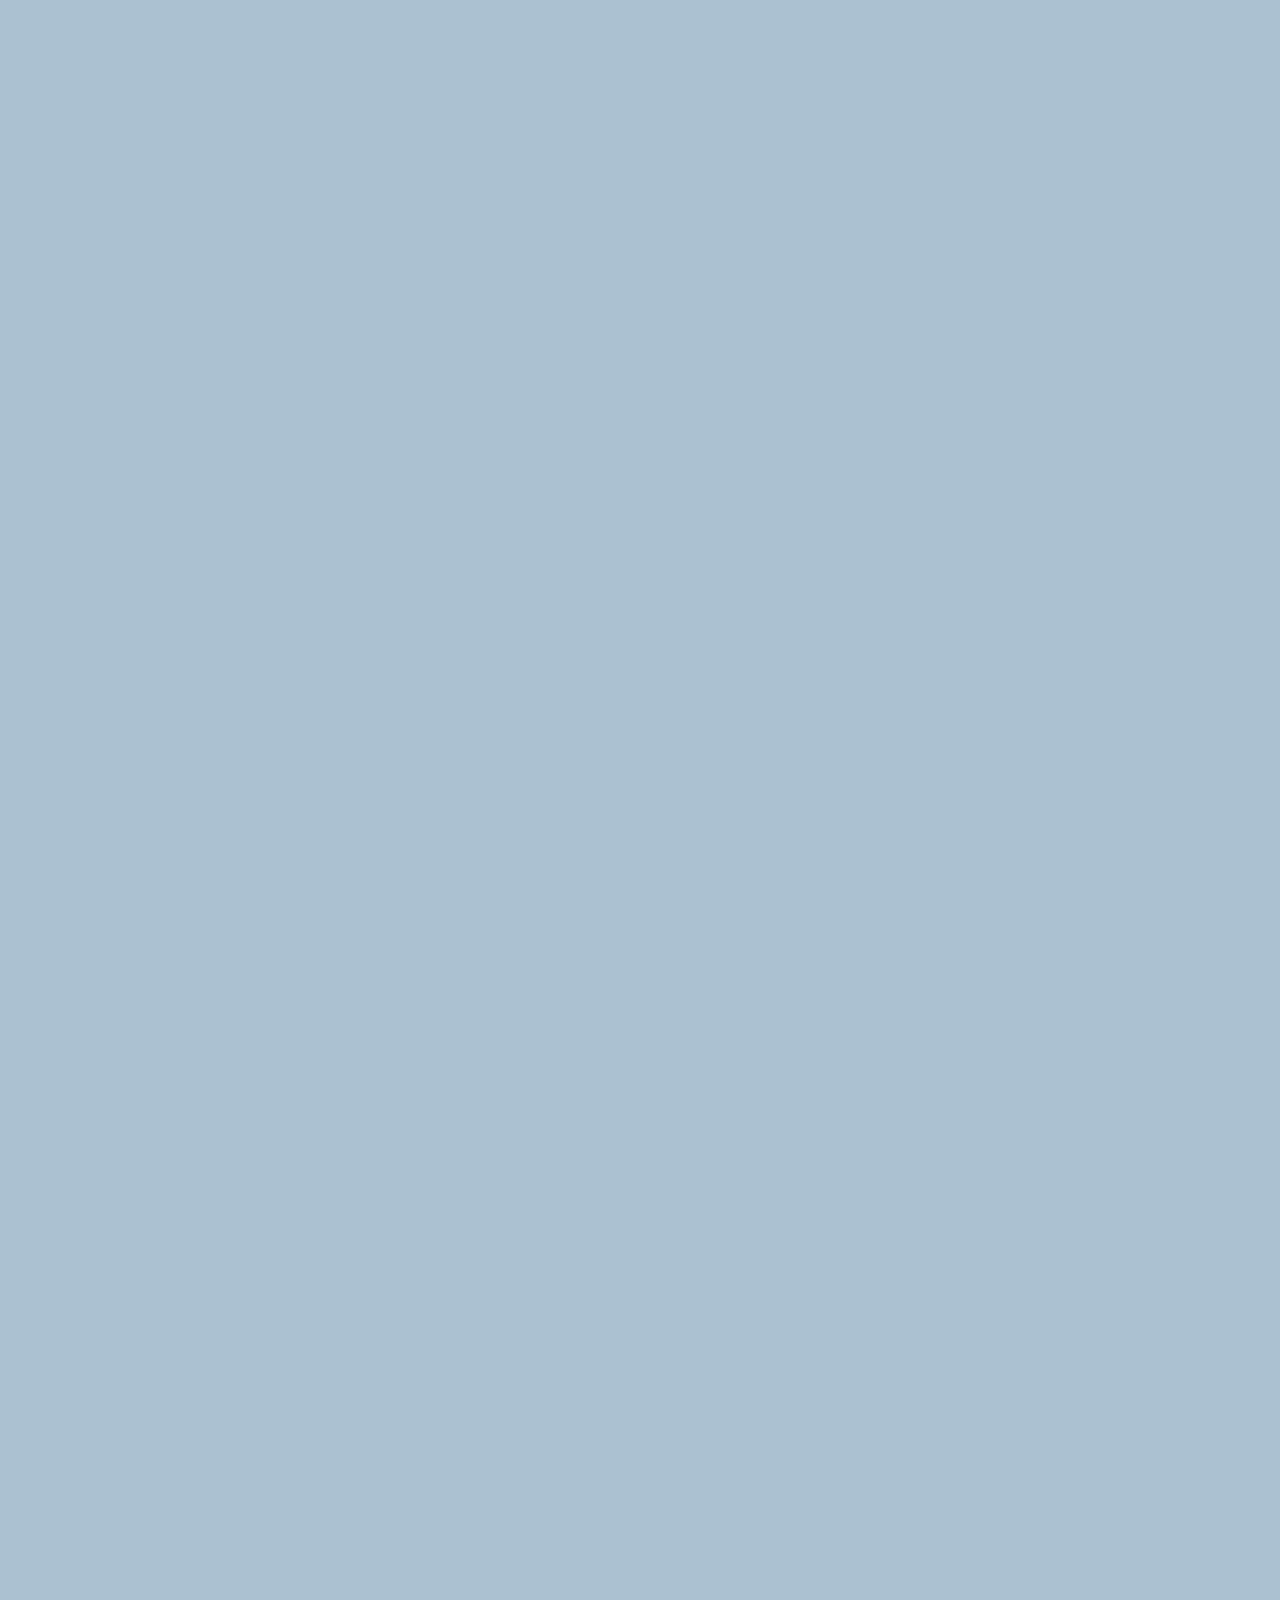
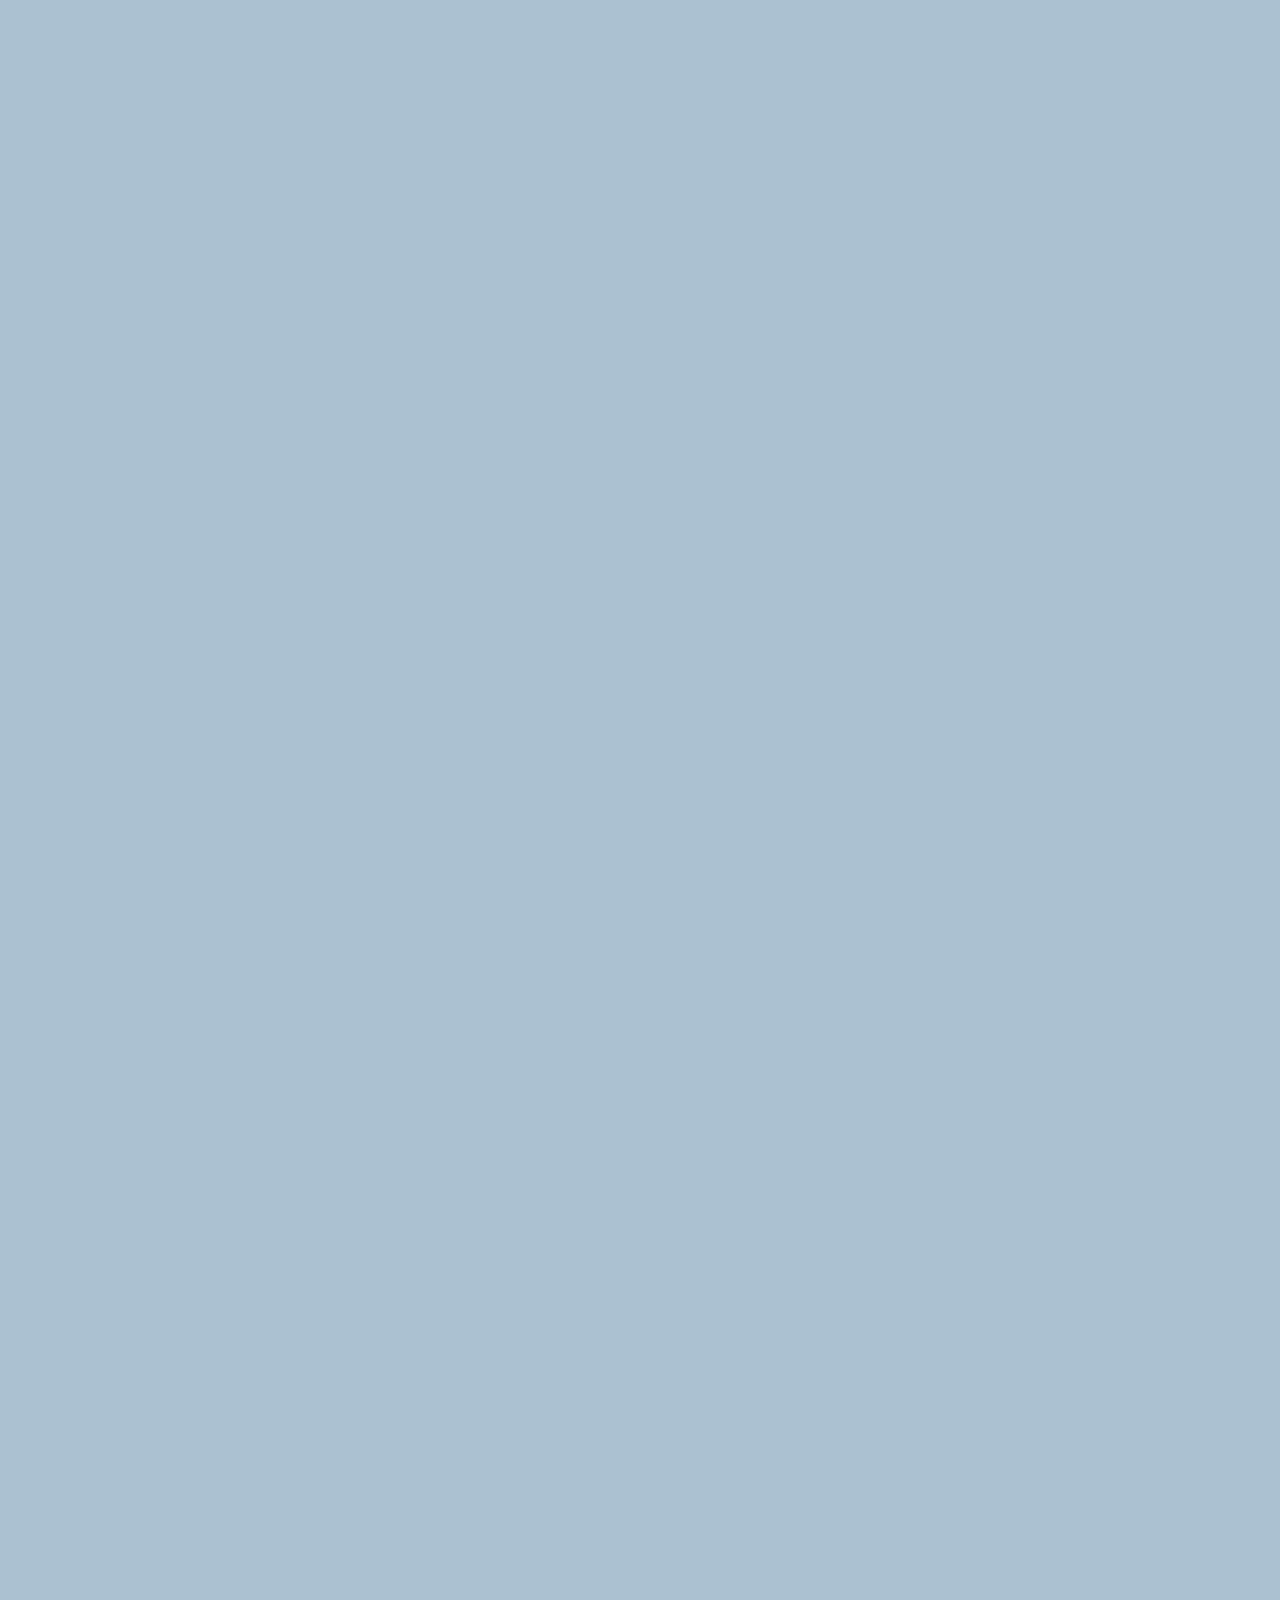
==== commit 16146346: "22-01-20" ====
--- a/chat.html
+++ b/chat.html
@@ -51,20 +51,37 @@
             Tuseday, June 30, 2020
         </div>
         <div class="message-row">
-        <img src="https://avatars3.githubusercontent.com/u/3612017">
-        <div class="message-row__content">
-            <span class="message__author">Nicolas</span>
-            <div class="message__info">
-                <span class="message__bubble">Hi</span>
-                <span class="message__time">21:27</span>
+            <img src="https://avatars3.githubusercontent.com/u/3612017">
+            <div class="message-row__content">
+                <span class="message__author">Nicolas</span>
+                <div class="message__info">
+                    <span class="message__bubble">Hi</span>
+                    <span class="message__time">21:27</span>
+                </div>
             </div>
         </div>
+        <div class="message-row message-row--own">
+            <div class="message-row__content">
+                <div class="message__info">
+                    <span class="message__bubble">Hi nice to meet you!</span>
+                    <span class="message__time">21:27</span>
+                </div>
+            </div>
+        </div>    
+    </main>
+
+    <form class="reply">
+        <div class="reply__column">
+            <i class="far fa-plus-square fa-lg"></i>
         </div>
-        
-        <div>
-
-        </div>
-    </main>
+        <div class="reply__column">
+            <input type="text" placeholder="write a message..." />
+            <i class="far fa-smile-wink fa-lg"></i>
+            <button>
+                <i class="fas fa-arrow-up"></i>
+            </button>
+         </div>
+    </form>
 
 
    
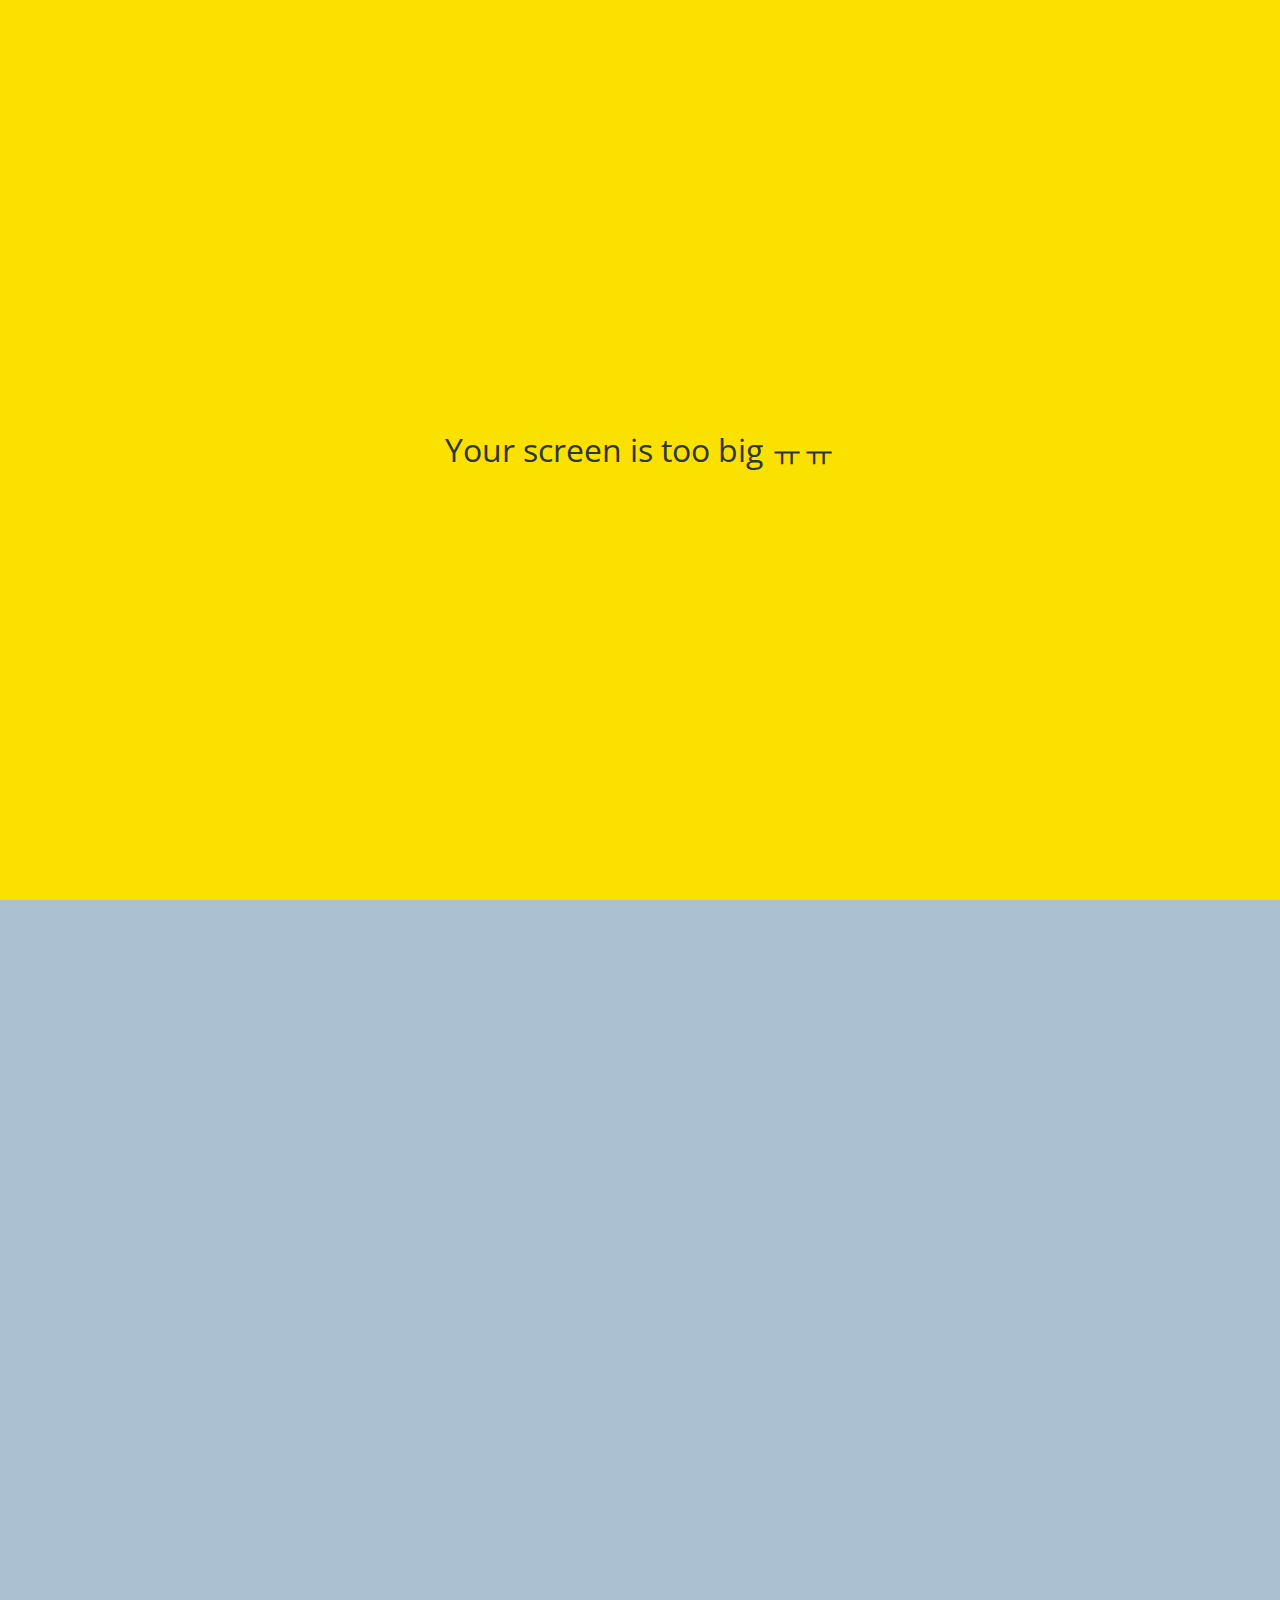
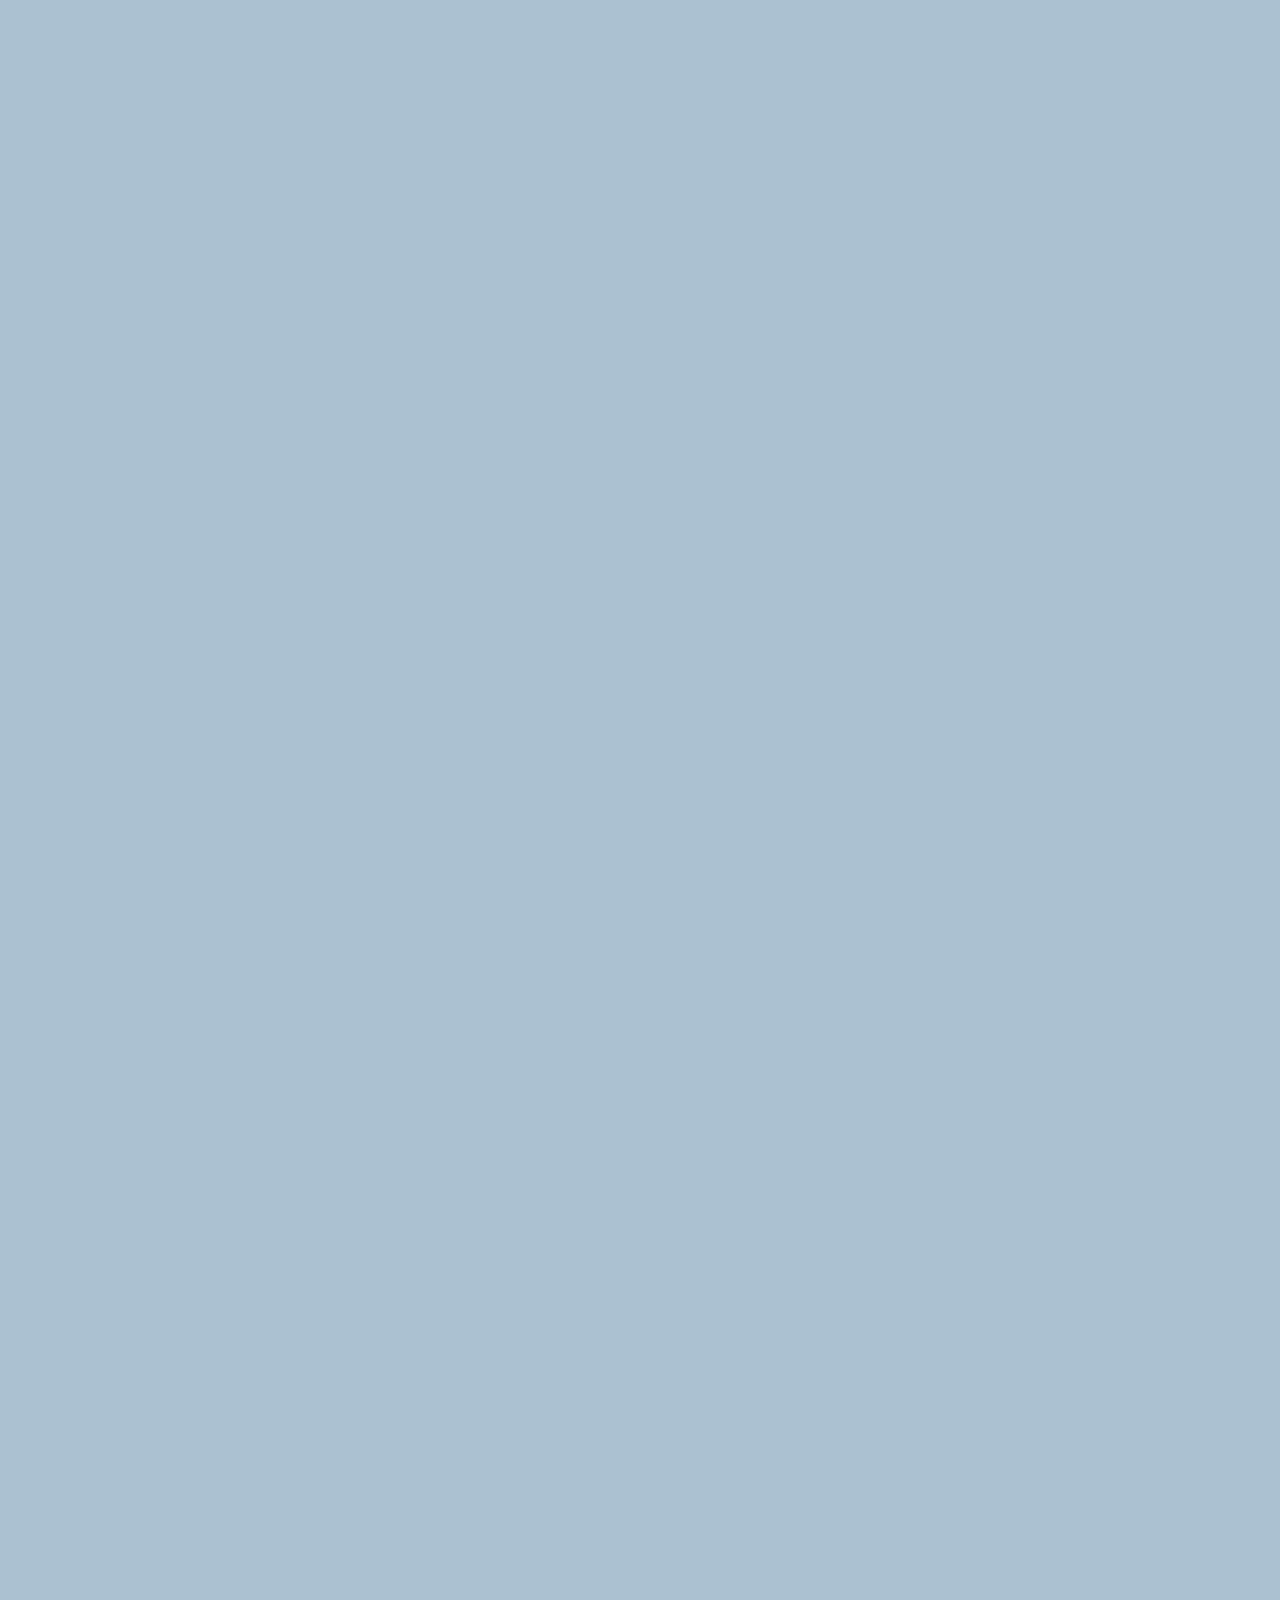
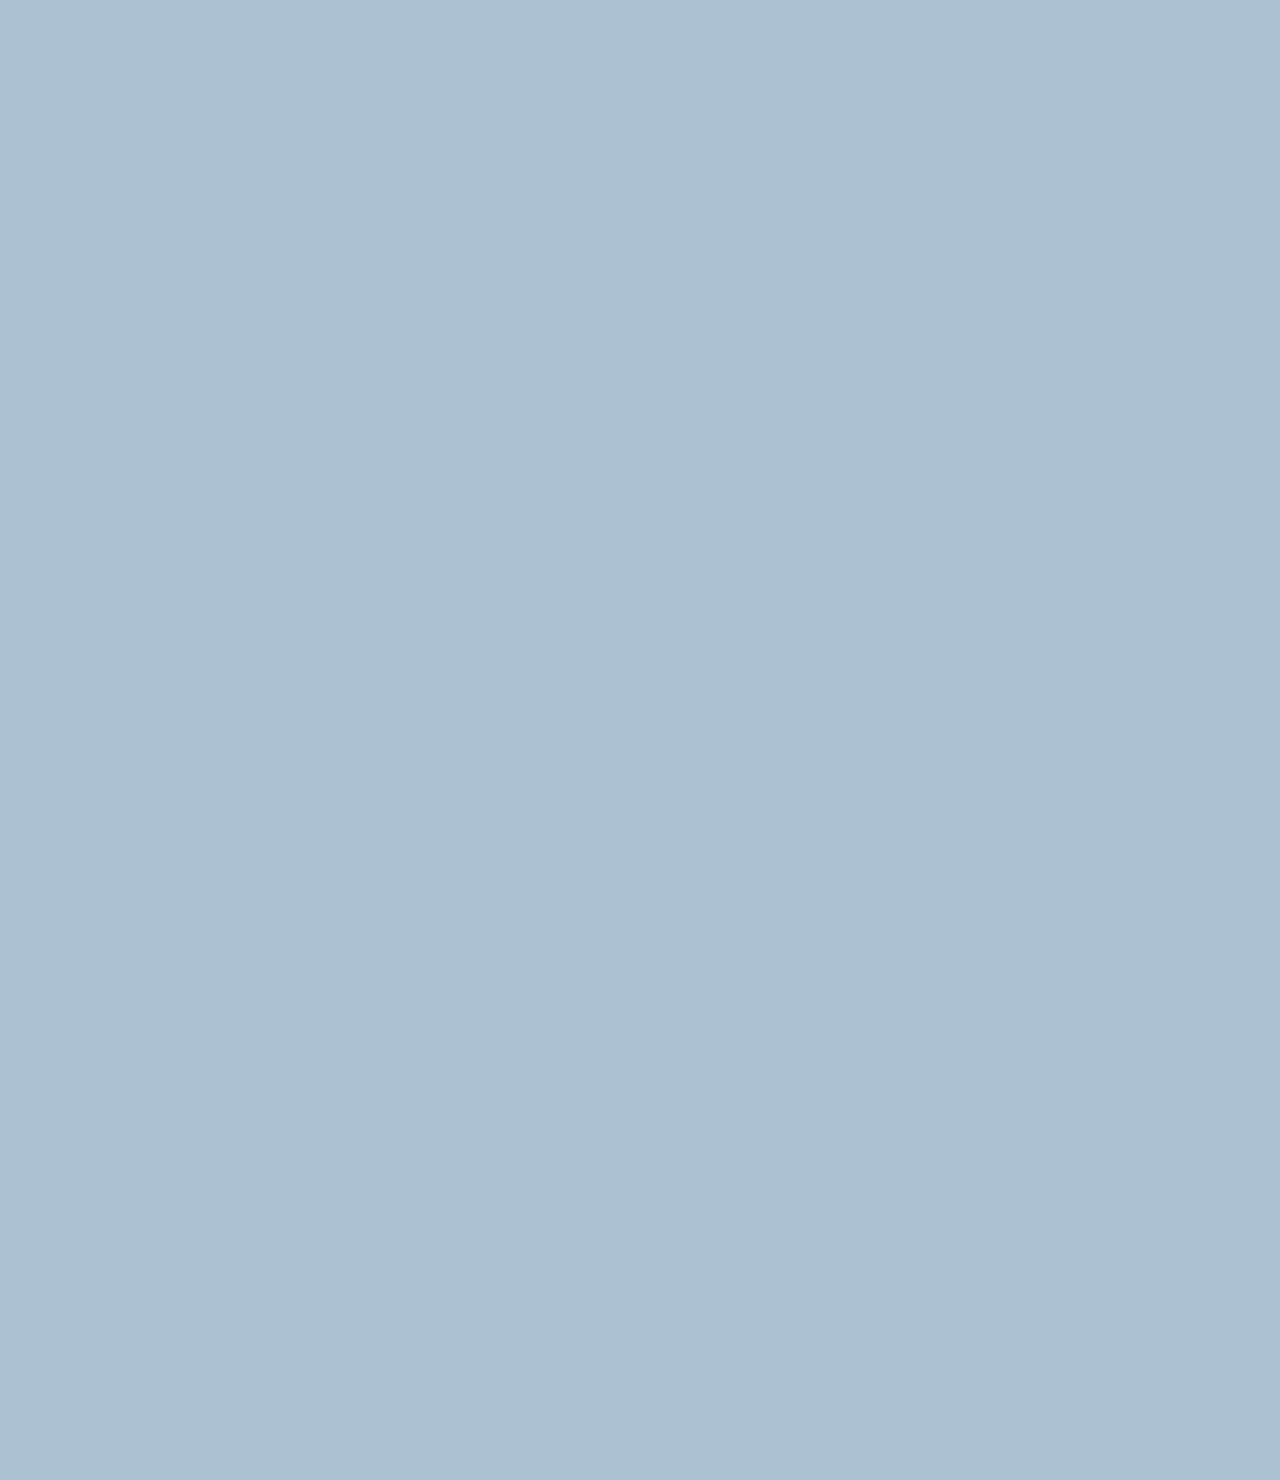
==== commit 6cfe1b72: "22-01-20(2)" ====
--- a/chat.html
+++ b/chat.html
@@ -83,6 +83,11 @@
          </div>
     </form>
 
+    <div id="no-mobile">
+        <span>Your screen is too big ㅠㅠ</span>
+    </div>
+
+
 
    
 
--- a/css/styles.css
+++ b/css/styles.css
@@ -18,6 +18,7 @@
 @import "components/icon-row.css";
 @import "components/alt-screen-header.css";
 @import "components/chat.css";
+@import "components/no-mobile.css";
 
 body {
   font-family: "Open Sans", sans-serif;
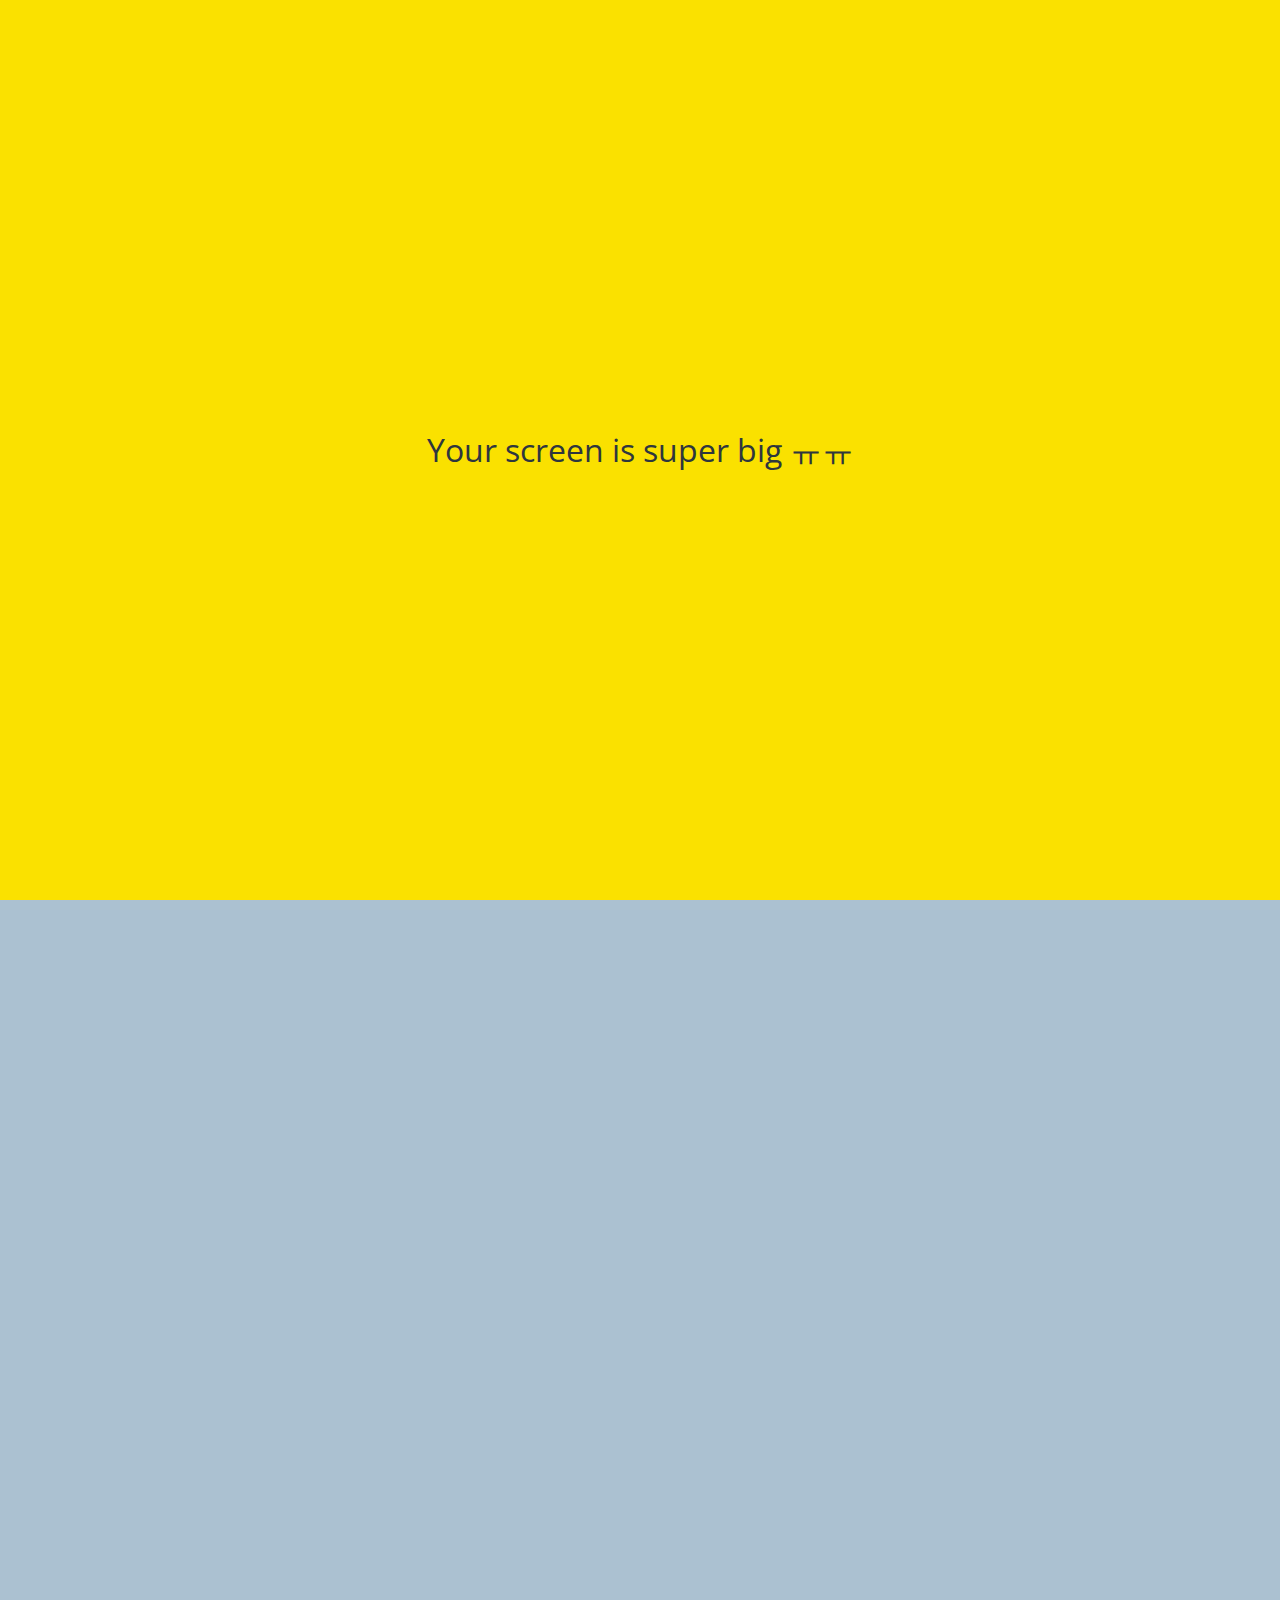
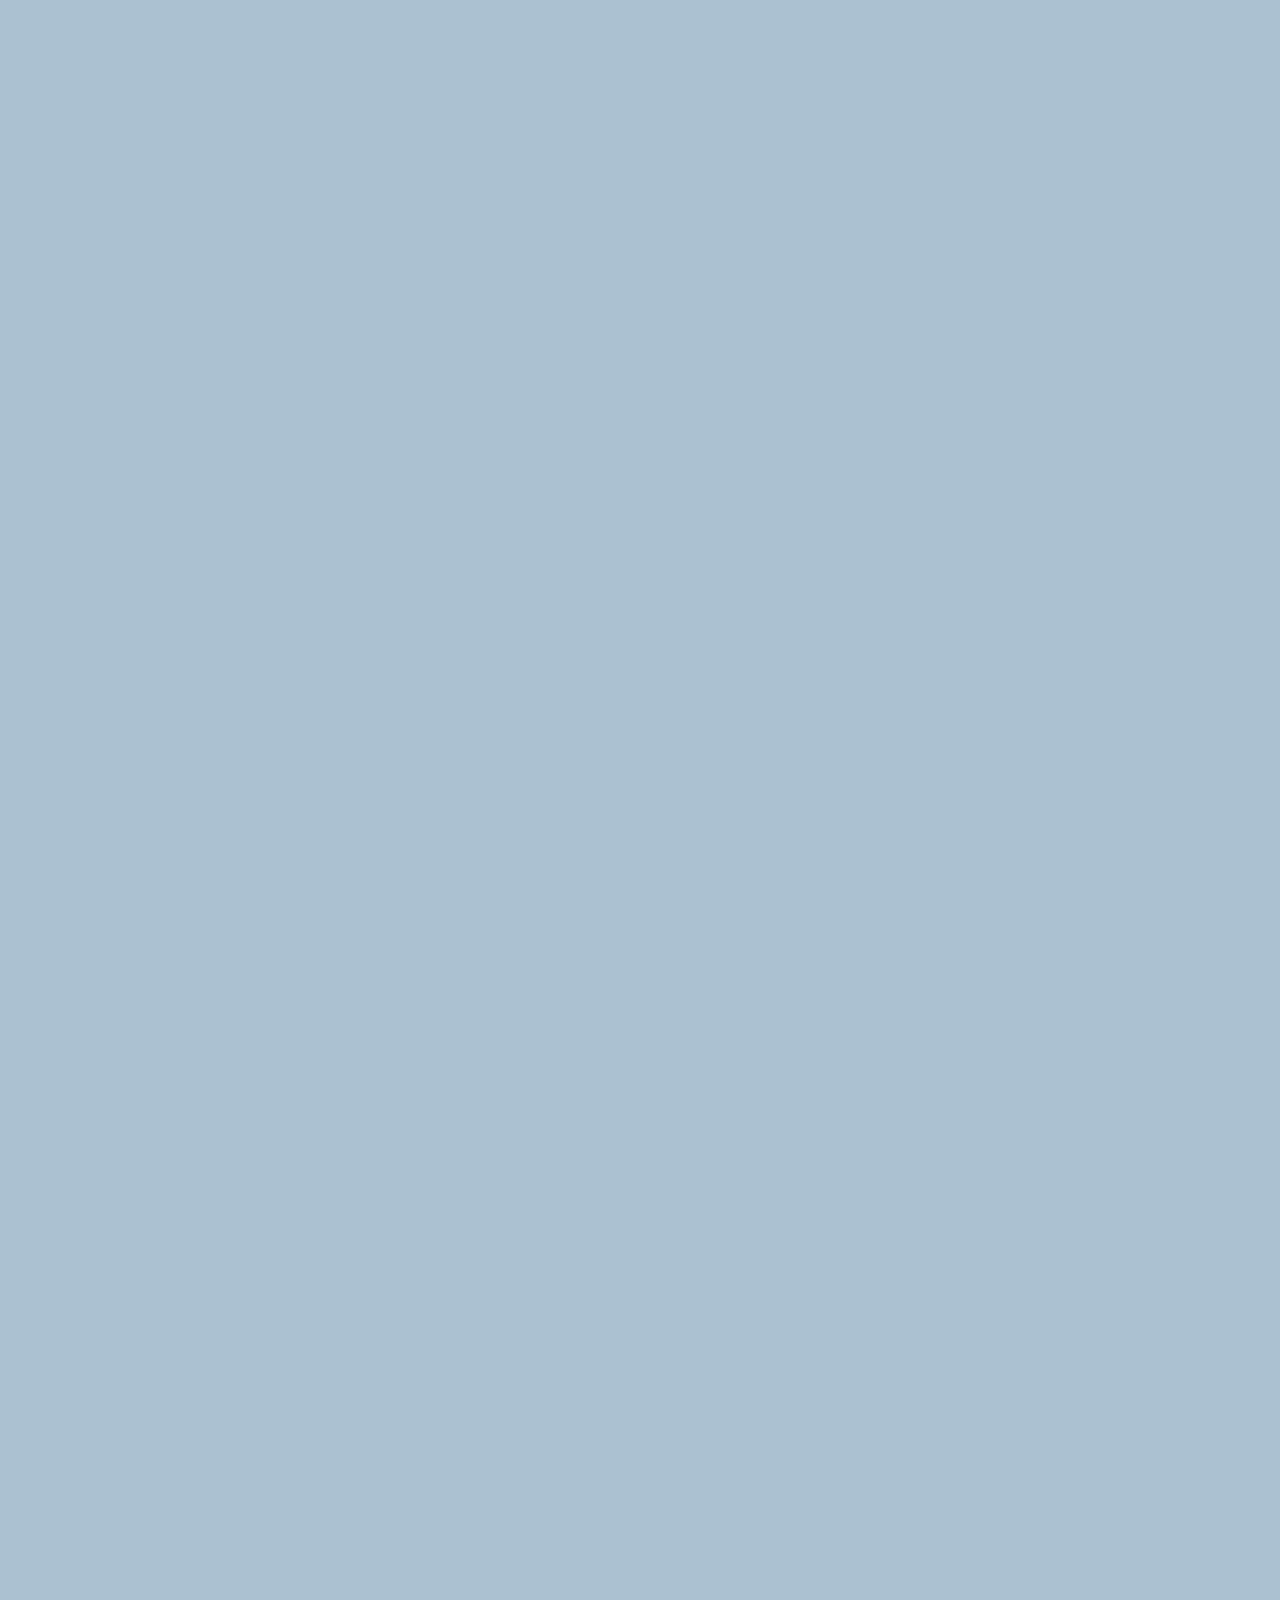
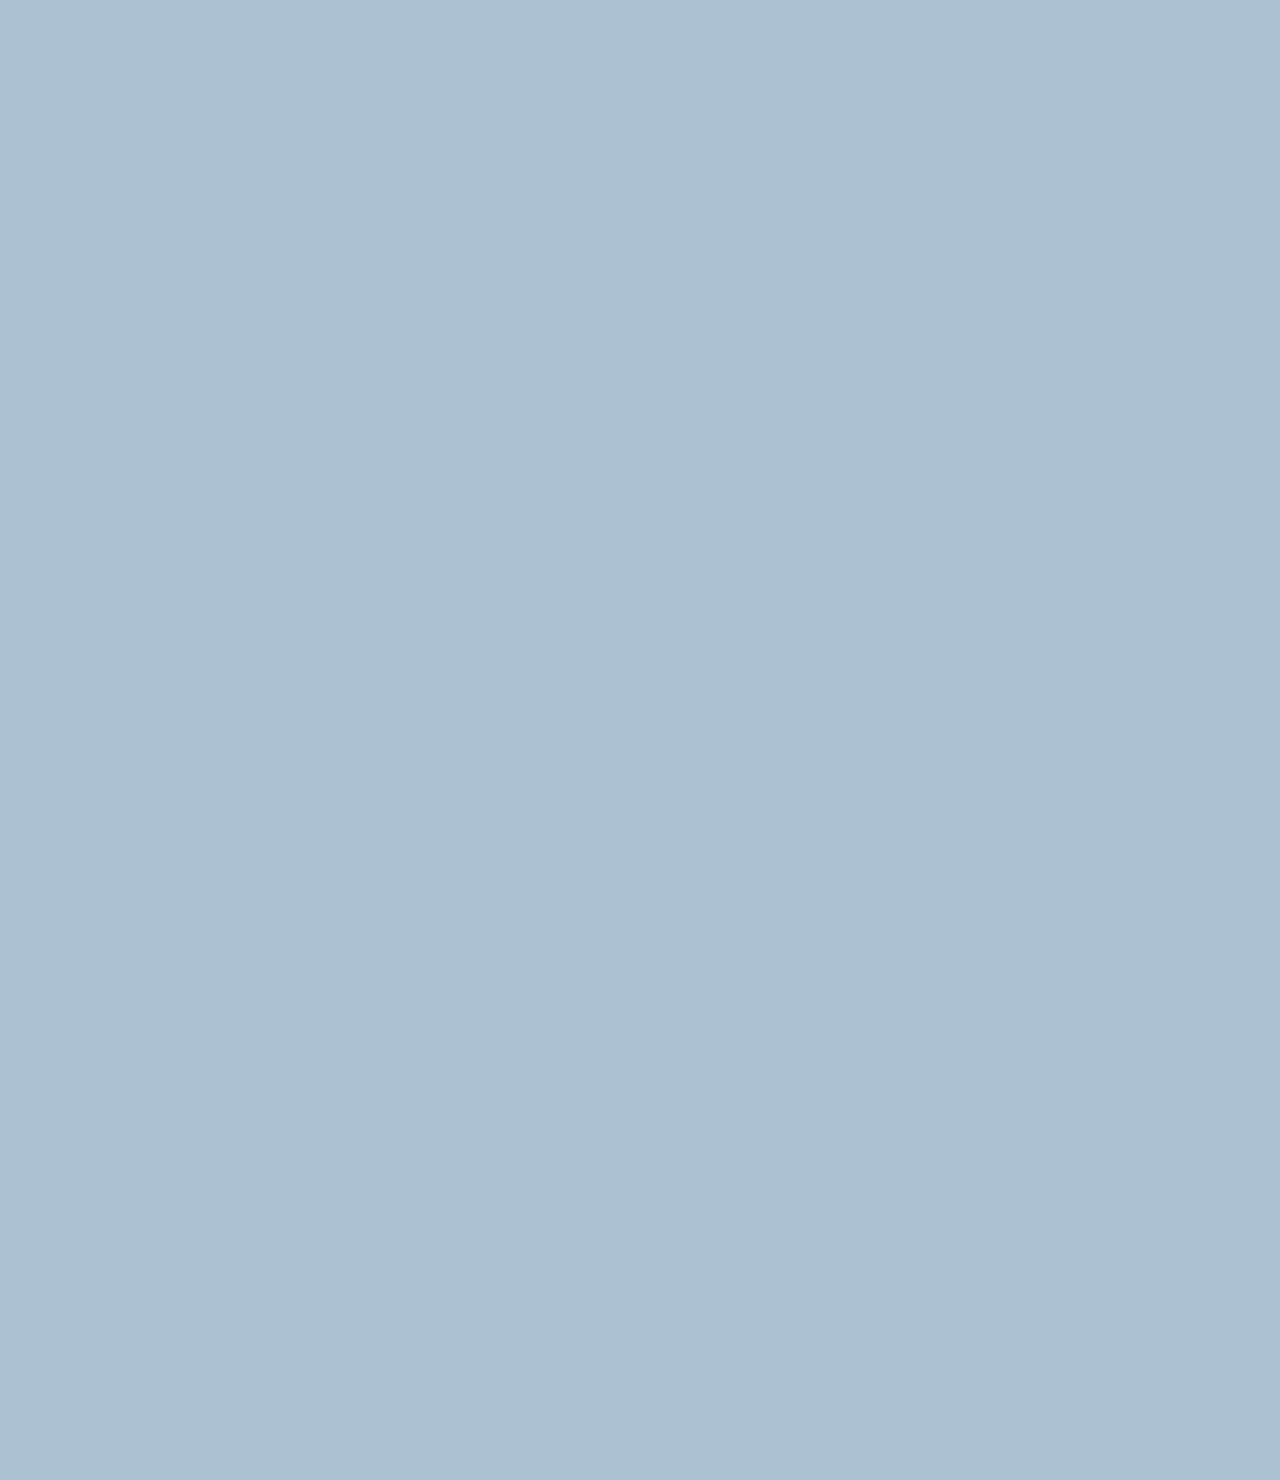
==== commit 0a15bdd2: "too > super" ====
--- a/chat.html
+++ b/chat.html
@@ -84,7 +84,7 @@
     </form>
 
     <div id="no-mobile">
-        <span>Your screen is too big ㅠㅠ</span>
+        <span>Your screen is super big ㅠㅠ</span>
     </div>
 
 
